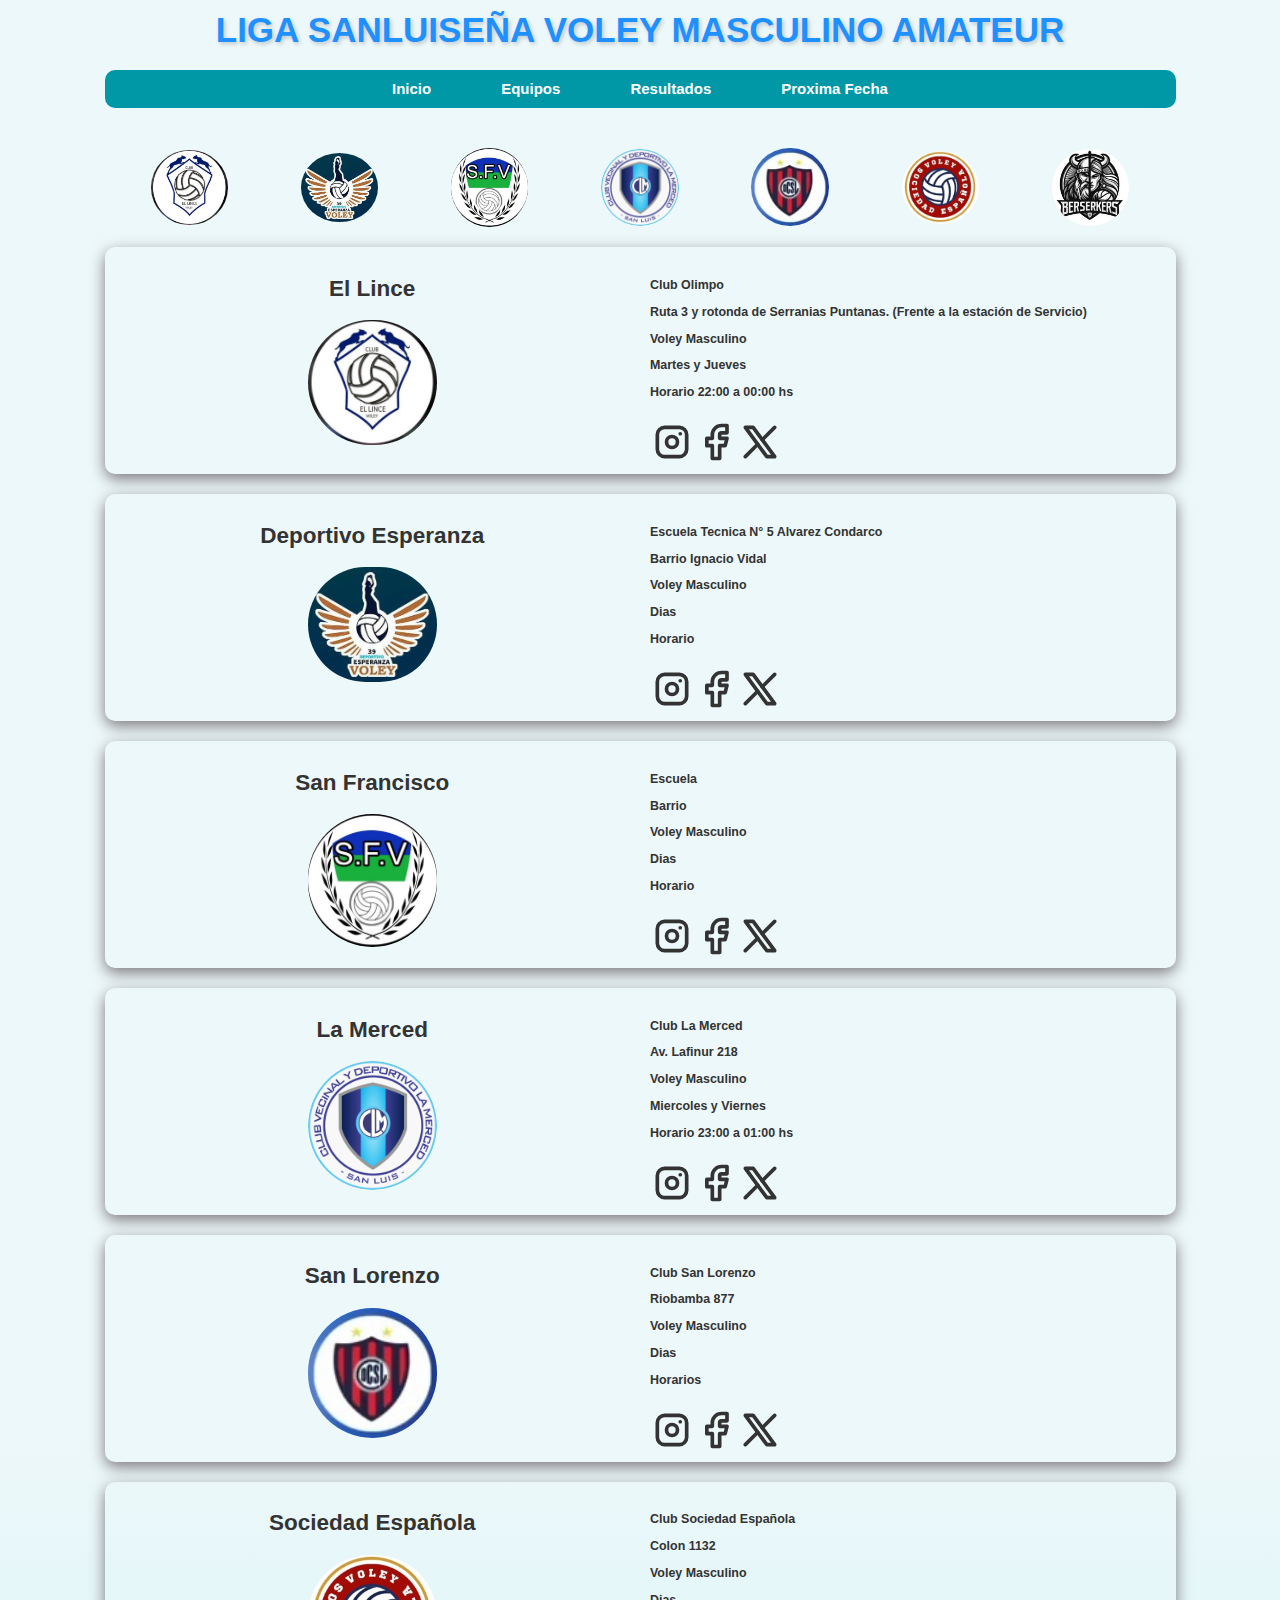
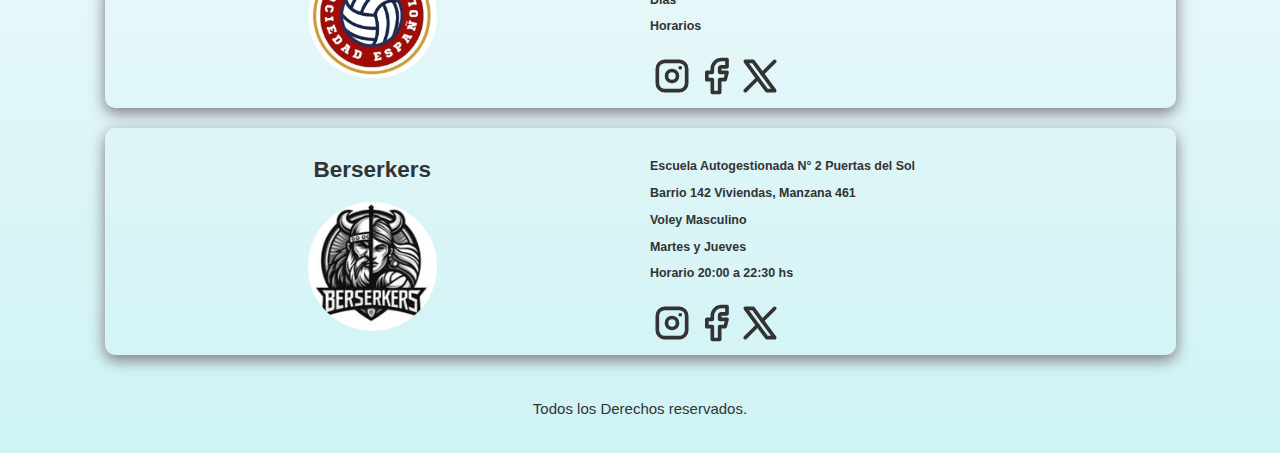
==== equipos.html @ 75c7420a "version 3" ====
<!DOCTYPE html>
<html lang="es">
<head>
    <meta charset="UTF-8">
    <meta name="viewport" content="width=device-width, initial-scale=1.0">
    <title>Campeonato de Voleibol</title>

    <link rel="icon" href="img/icono_voley.ico" type="image/x.icon">

    <link rel="stylesheet" href="css/normalize.css">
    <link href="https://fonts.googleapis.com/css2?family=Open+Sans&family=PT+Sans:wght@400;700&display=swap" rel="stylesheet">
    <link rel="stylesheet" href="css/style.css">
</head>
    <body>

        <div class="titulo">Liga Sanluiseña Voley Masculino Amateur</div>

        <div class="navbar-container">
            <div class="navbar nav-responsive  contenedor">
                <a href="index.html">Inicio</a>
                <a href="equipos.html">Equipos</a>
                <a href="resultados.html">Resultados</a>
                <a href="#proxima.html">Proxima Fecha</a>
                <!-- <a href="posiciones.html">Posiciones</a> -->

            </div>
        </div>

        <div class="escudos-contenedor contenedor">
            <div class="escudos">    
                
                <img class="logo_escudo" src="img/escudo_el_lince.jpg" alt="El Lince">
                <img class="logo_escudo" src="img/escudo_esperanza.jpg" alt="Deportivo Esperanza">
                <img class="logo_escudo" src="img/escudo_san_francisco.jpg" alt="San Francisco">
                <img class="logo_escudo" src="img/escudo_la_merced.jpg" alt="La Merced">
                <img class="logo_escudo" src="img/escudo_san_lorenzo.jpg" alt="San Lorenzo">
                <img class="logo_escudo" src="img/escudo_sociedad_esp.jpg" alt="Sociedad Española">
                <img class="logo_escudo" src="img/escudo_berserkers.jpg" alt="Berserkers">
        
            </div>
        </div>
            

                <div class="cards contenedor_club "> <!--Aca empiezan las tarjetas-->
                    <div class="card">
                        <div class="content">
                            <h2>El Lince</h2>
                            <img class="logo_club" src="img/el_lince/escudo_el_lince.jpg" alt="">
                        </div>
                        <div class="foot">    
                        </div>    
                    </div>
                    <div class="card">
                        <div class="content">
                            <h5>
                            <p>Club Olimpo</p>              
                            <p>Ruta 3 y rotonda de Serranias Puntanas. (Frente a la estación de Servicio)</p>
                            <p>Voley Masculino</p>
                            <p>Martes y Jueves</p>
                            <p>Horario 22:00 a 00:00 hs</p>
                            </h5> 
                        </div>
                        <div class="foot iconos">
                            <svg
                                xmlns="http://www.w3.org/2000/svg"
                                width="44"
                                height=44"
                                viewBox="0 0 24 24"
                                fill="none"
                                stroke="currentColor"
                                stroke-width="2"
                                stroke-linecap="round"
                                stroke-linejoin="round"
                                >
                                <path d="M4 4m0 4a4 4 0 0 1 4 -4h8a4 4 0 0 1 4 4v8a4 4 0 0 1 -4 4h-8a4 4 0 0 1 -4 -4z" />
                                <path d="M12 12m-3 0a3 3 0 1 0 6 0a3 3 0 1 0 -6 0" />
                                <path d="M16.5 7.5l0 .01" />
                            </svg>

                            <svg
                                xmlns="http://www.w3.org/2000/svg"
                                width="44"
                                height="44"
                                viewBox="0 0 24 24"
                                fill="none"
                                stroke="currentColor"
                                stroke-width="2"
                                stroke-linecap="round"
                                stroke-linejoin="round"
                            >
                                <path d="M7 10v4h3v7h4v-7h3l1 -4h-4v-2a1 1 0 0 1 1 -1h3v-4h-3a5 5 0 0 0 -5 5v2h-3" />
                          </svg>

                          <svg
                                xmlns="http://www.w3.org/2000/svg"
                                width="44"
                                height="44"
                                viewBox="0 0 24 24"
                                fill="none"
                                stroke="currentColor"
                                stroke-width="2"
                                stroke-linecap="round"
                                stroke-linejoin="round"
                                >
                                <path d="M4 4l11.733 16h4.267l-11.733 -16z" />
                                <path d="M4 20l6.768 -6.768m2.46 -2.46l6.772 -6.772" />
                            </svg>
                        </div><!--Aca termina el Foot-->
                    </div>
                </div> <!-- Aca termina una tarjeta-->

                <div class="cards contenedor_club ">
                    <div class="card">
                        <div class="content">
                            <h2>Deportivo Esperanza</h2>
                            <img class="logo_club" src="img/d_esperanza/escudo_esperanza.jpg" alt="">
                        </div>
                        <div class="foot">    
                        </div>    
                    </div>
                    <div class="card">
                        <div class="content">
                            <h5>
                                <p>Escuela Tecnica N° 5 Alvarez Condarco</p>              
                                <p>Barrio Ignacio Vidal</p>
                                <p>Voley Masculino</p>
                                <p>Dias</p>
                                <p>Horario</p>
                            </h5> 
                        </div>
                        <div class="foot iconos">
                            <svg
                                xmlns="http://www.w3.org/2000/svg"
                                width="44"
                                height=44"
                                viewBox="0 0 24 24"
                                fill="none"
                                stroke="currentColor"
                                stroke-width="2"
                                stroke-linecap="round"
                                stroke-linejoin="round"
                                >
                                <path d="M4 4m0 4a4 4 0 0 1 4 -4h8a4 4 0 0 1 4 4v8a4 4 0 0 1 -4 4h-8a4 4 0 0 1 -4 -4z" />
                                <path d="M12 12m-3 0a3 3 0 1 0 6 0a3 3 0 1 0 -6 0" />
                                <path d="M16.5 7.5l0 .01" />
                            </svg>

                            <svg
                                xmlns="http://www.w3.org/2000/svg"
                                width="44"
                                height="44"
                                viewBox="0 0 24 24"
                                fill="none"
                                stroke="currentColor"
                                stroke-width="2"
                                stroke-linecap="round"
                                stroke-linejoin="round"
                            >
                                <path d="M7 10v4h3v7h4v-7h3l1 -4h-4v-2a1 1 0 0 1 1 -1h3v-4h-3a5 5 0 0 0 -5 5v2h-3" />
                          </svg>

                          <svg
                                xmlns="http://www.w3.org/2000/svg"
                                width="44"
                                height="44"
                                viewBox="0 0 24 24"
                                fill="none"
                                stroke="currentColor"
                                stroke-width="2"
                                stroke-linecap="round"
                                stroke-linejoin="round"
                                >
                                <path d="M4 4l11.733 16h4.267l-11.733 -16z" />
                                <path d="M4 20l6.768 -6.768m2.46 -2.46l6.772 -6.772" />
                            </svg>
                        </div><!--Aca termina el Foot-->  
                    </div>
                </div> <!-- Aca termina una tarjeta-->

                <div class="cards contenedor_club ">
                    <div class="card">
                        <div class="content">
                            <h2>San Francisco</h2>
                            <img class="logo_club" src="img/s_francisco/escudo_san_francisco.jpg" alt="">
                        </div>
                        <div class="foot">    
                        </div>    
                    </div>
                    <div class="card">
                        <div class="content">
                            <h5>
                                <p>Escuela </p>              
                                <p>Barrio </p>
                                <p>Voley Masculino</p>
                                <p>Dias</p>
                                <p>Horario</p>
                            </h5> 
                        </div>
                        <div class="foot iconos">
                            <svg
                                xmlns="http://www.w3.org/2000/svg"
                                width="44"
                                height=44"
                                viewBox="0 0 24 24"
                                fill="none"
                                stroke="currentColor"
                                stroke-width="2"
                                stroke-linecap="round"
                                stroke-linejoin="round"
                                >
                                <path d="M4 4m0 4a4 4 0 0 1 4 -4h8a4 4 0 0 1 4 4v8a4 4 0 0 1 -4 4h-8a4 4 0 0 1 -4 -4z" />
                                <path d="M12 12m-3 0a3 3 0 1 0 6 0a3 3 0 1 0 -6 0" />
                                <path d="M16.5 7.5l0 .01" />
                            </svg>

                            <svg
                                xmlns="http://www.w3.org/2000/svg"
                                width="44"
                                height="44"
                                viewBox="0 0 24 24"
                                fill="none"
                                stroke="currentColor"
                                stroke-width="2"
                                stroke-linecap="round"
                                stroke-linejoin="round"
                            >
                                <path d="M7 10v4h3v7h4v-7h3l1 -4h-4v-2a1 1 0 0 1 1 -1h3v-4h-3a5 5 0 0 0 -5 5v2h-3" />
                          </svg>

                          <svg
                                xmlns="http://www.w3.org/2000/svg"
                                width="44"
                                height="44"
                                viewBox="0 0 24 24"
                                fill="none"
                                stroke="currentColor"
                                stroke-width="2"
                                stroke-linecap="round"
                                stroke-linejoin="round"
                                >
                                <path d="M4 4l11.733 16h4.267l-11.733 -16z" />
                                <path d="M4 20l6.768 -6.768m2.46 -2.46l6.772 -6.772" />
                            </svg>
                        </div><!--Aca termina el Foot-->    
                    </div>
                </div> <!-- Aca termina una tarjeta-->

                <div class="cards contenedor_club ">
                    <div class="card">
                        <div class="content">
                            <h2> La Merced</h2>
                            <img class="logo_club" src="img/la_merced/escudo_la_merced.jpg" alt="">
                        </div>
                        <div class="foot">    
                        </div>    
                    </div>
                    <div class="card">
                        <div class="content">
                            <h5>
                            <p>Club La Merced</p>              
                            <p>Av. Lafinur 218</p>
                            <p>Voley Masculino</p>
                            <p>Miercoles y Viernes</p>
                            <p>Horario 23:00 a 01:00 hs</p>
                            </h5> 
                        </div>
                        <div class="foot iconos">
                            <svg
                                xmlns="http://www.w3.org/2000/svg"
                                width="44"
                                height=44"
                                viewBox="0 0 24 24"
                                fill="none"
                                stroke="currentColor"
                                stroke-width="2"
                                stroke-linecap="round"
                                stroke-linejoin="round"
                                >
                                <path d="M4 4m0 4a4 4 0 0 1 4 -4h8a4 4 0 0 1 4 4v8a4 4 0 0 1 -4 4h-8a4 4 0 0 1 -4 -4z" />
                                <path d="M12 12m-3 0a3 3 0 1 0 6 0a3 3 0 1 0 -6 0" />
                                <path d="M16.5 7.5l0 .01" />
                            </svg>

                            <svg
                                xmlns="http://www.w3.org/2000/svg"
                                width="44"
                                height="44"
                                viewBox="0 0 24 24"
                                fill="none"
                                stroke="currentColor"
                                stroke-width="2"
                                stroke-linecap="round"
                                stroke-linejoin="round"
                            >
                                <path d="M7 10v4h3v7h4v-7h3l1 -4h-4v-2a1 1 0 0 1 1 -1h3v-4h-3a5 5 0 0 0 -5 5v2h-3" />
                          </svg>

                          <svg
                                xmlns="http://www.w3.org/2000/svg"
                                width="44"
                                height="44"
                                viewBox="0 0 24 24"
                                fill="none"
                                stroke="currentColor"
                                stroke-width="2"
                                stroke-linecap="round"
                                stroke-linejoin="round"
                                >
                                <path d="M4 4l11.733 16h4.267l-11.733 -16z" />
                                <path d="M4 20l6.768 -6.768m2.46 -2.46l6.772 -6.772" />
                            </svg>
                        </div><!--Aca termina el Foot-->    
                    </div>
                </div> <!-- Aca termina una tarjeta-->

                <div class="cards contenedor_club ">
                    <div class="card">
                        <div class="content">
                            <h2> San Lorenzo</h2>
                            <img class="logo_club" src="img/san_lorenzo/escudo_san_lorenzo.jpg" alt="">
                        </div>
                        <div class="foot">    
                        </div>    
                    </div>
                    <div class="card">
                        <div class="content">
                            <h5>
                            <p>Club San Lorenzo</p>              
                            <p>Riobamba 877</p>
                            <p>Voley Masculino</p>
                            <p>Dias</p>
                            <p>Horarios</p>
                            </h5> 
                        </div>
                        <div class="foot iconos">
                            <svg
                                xmlns="http://www.w3.org/2000/svg"
                                width="44"
                                height=44"
                                viewBox="0 0 24 24"
                                fill="none"
                                stroke="currentColor"
                                stroke-width="2"
                                stroke-linecap="round"
                                stroke-linejoin="round"
                                >
                                <path d="M4 4m0 4a4 4 0 0 1 4 -4h8a4 4 0 0 1 4 4v8a4 4 0 0 1 -4 4h-8a4 4 0 0 1 -4 -4z" />
                                <path d="M12 12m-3 0a3 3 0 1 0 6 0a3 3 0 1 0 -6 0" />
                                <path d="M16.5 7.5l0 .01" />
                            </svg>

                            <svg
                                xmlns="http://www.w3.org/2000/svg"
                                width="44"
                                height="44"
                                viewBox="0 0 24 24"
                                fill="none"
                                stroke="currentColor"
                                stroke-width="2"
                                stroke-linecap="round"
                                stroke-linejoin="round"
                            >
                                <path d="M7 10v4h3v7h4v-7h3l1 -4h-4v-2a1 1 0 0 1 1 -1h3v-4h-3a5 5 0 0 0 -5 5v2h-3" />
                          </svg>

                          <svg
                                xmlns="http://www.w3.org/2000/svg"
                                width="44"
                                height="44"
                                viewBox="0 0 24 24"
                                fill="none"
                                stroke="currentColor"
                                stroke-width="2"
                                stroke-linecap="round"
                                stroke-linejoin="round"
                                >
                                <path d="M4 4l11.733 16h4.267l-11.733 -16z" />
                                <path d="M4 20l6.768 -6.768m2.46 -2.46l6.772 -6.772" />
                            </svg>
                        </div><!--Aca termina el Foot--> 
                    </div>
                </div> <!-- Aca termina una tarjeta-->

                <div class="cards contenedor_club ">
                    <div class="card">
                        <div class="content">
                            <h2>Sociedad Española</h2>
                            <img class="logo_club" src="img/sociedad_e/escudo_sociedad_esp.jpg" alt="">
                        </div>
                        <div class="foot">    
                        </div>    
                    </div>
                    <div class="card">
                        <div class="content">
                            <h5>
                            <p>Club Sociedad Española</p>              
                            <p>Colon 1132</p>
                            <p>Voley Masculino</p>
                            <p>Dias</p>
                            <p>Horarios</p>
                            </h5> 
                        </div>
                        <div class="foot iconos">
                            <svg
                                xmlns="http://www.w3.org/2000/svg"
                                width="44"
                                height=44"
                                viewBox="0 0 24 24"
                                fill="none"
                                stroke="currentColor"
                                stroke-width="2"
                                stroke-linecap="round"
                                stroke-linejoin="round"
                                >
                                <path d="M4 4m0 4a4 4 0 0 1 4 -4h8a4 4 0 0 1 4 4v8a4 4 0 0 1 -4 4h-8a4 4 0 0 1 -4 -4z" />
                                <path d="M12 12m-3 0a3 3 0 1 0 6 0a3 3 0 1 0 -6 0" />
                                <path d="M16.5 7.5l0 .01" />
                            </svg>

                            <svg
                                xmlns="http://www.w3.org/2000/svg"
                                width="44"
                                height="44"
                                viewBox="0 0 24 24"
                                fill="none"
                                stroke="currentColor"
                                stroke-width="2"
                                stroke-linecap="round"
                                stroke-linejoin="round"
                            >
                                <path d="M7 10v4h3v7h4v-7h3l1 -4h-4v-2a1 1 0 0 1 1 -1h3v-4h-3a5 5 0 0 0 -5 5v2h-3" />
                          </svg>

                          <svg
                                xmlns="http://www.w3.org/2000/svg"
                                width="44"
                                height="44"
                                viewBox="0 0 24 24"
                                fill="none"
                                stroke="currentColor"
                                stroke-width="2"
                                stroke-linecap="round"
                                stroke-linejoin="round"
                                >
                                <path d="M4 4l11.733 16h4.267l-11.733 -16z" />
                                <path d="M4 20l6.768 -6.768m2.46 -2.46l6.772 -6.772" />
                            </svg>
                        </div><!--Aca termina el Foot-->
                    </div>
                </div> <!-- Aca termina una tarjeta-->

                <div class="cards contenedor_club ">
                    <div class="card">
                        <div class="content">
                            <h2>Berserkers</h2>
                            <img class="logo_club" src="img/berserkers/escudo_berserkers.jpg" alt="">
                        </div>
                        <div class="foot">    
                        </div>    
                    </div>
                    <div class="card">
                        <div class="content">
                            <h5>
                            <p>Escuela Autogestionada N° 2 Puertas del Sol</p>              
                            <p>Barrio 142 Viviendas, Manzana 461</p>
                            <p>Voley Masculino</p>
                            <p>Martes y Jueves</p>
                            <p>Horario 20:00 a 22:30 hs</p>
                            </h5> 
                        </div>
                        <div class="foot iconos">
                            <svg
                                xmlns="http://www.w3.org/2000/svg"
                                width="44"
                                height=44"
                                viewBox="0 0 24 24"
                                fill="none"
                                stroke="currentColor"
                                stroke-width="2"
                                stroke-linecap="round"
                                stroke-linejoin="round"
                                >
                                <path d="M4 4m0 4a4 4 0 0 1 4 -4h8a4 4 0 0 1 4 4v8a4 4 0 0 1 -4 4h-8a4 4 0 0 1 -4 -4z" />
                                <path d="M12 12m-3 0a3 3 0 1 0 6 0a3 3 0 1 0 -6 0" />
                                <path d="M16.5 7.5l0 .01" />
                            </svg>

                            <svg
                                xmlns="http://www.w3.org/2000/svg"
                                width="44"
                                height="44"
                                viewBox="0 0 24 24"
                                fill="none"
                                stroke="currentColor"
                                stroke-width="2"
                                stroke-linecap="round"
                                stroke-linejoin="round"
                            >
                                <path d="M7 10v4h3v7h4v-7h3l1 -4h-4v-2a1 1 0 0 1 1 -1h3v-4h-3a5 5 0 0 0 -5 5v2h-3" />
                          </svg>

                          <svg
                                xmlns="http://www.w3.org/2000/svg"
                                width="44"
                                height="44"
                                viewBox="0 0 24 24"
                                fill="none"
                                stroke="currentColor"
                                stroke-width="2"
                                stroke-linecap="round"
                                stroke-linejoin="round"
                                >
                                <path d="M4 4l11.733 16h4.267l-11.733 -16z" />
                                <path d="M4 20l6.768 -6.768m2.46 -2.46l6.772 -6.772" />
                            </svg>
                        </div><!--Aca termina el Foot-->   
                    </div>
                </div> <!-- Aca termina una tarjeta-->

        <main>

        </main>
            <!-- <div class="contenedor_club">
                <img class="logo_escudo" src="img/el_lince/escudo_el_lince.jpg" alt="">
                    <h2>El Lince</h2>   

                    <div class="descripcion">
                        <h4>
                        <p>Club Olimpo</p>                    
                        <p>Ruta 3 y rotonda de Serranias Puntanas. (Frente a la estación de Servicio)</p>
                        <p>Voley Masculino</p>
                        <p>Martes y Jueves</p>
                        <p>Horario 22:00 a 00:00 hs</p>
                        </h4>                               
                    </div>   -->

                    <!-- <div class="card">
                        <div class="img_club">
                            <img src="/img/el_lince/lince_01.jpg" alt="">
                            <img src="/img/el_lince/lince_02.jpg" alt="">
                        </div>
                    </div> -->
                    
            </div>


        
        </main>

    

        <footer class="footer">
            <p>Todos los Derechos reservados.</p>
        </footer>

    </body>
</html>
---- css/style.css ----
html {
    box-sizing: border-box;
    font-size: 62.5%;
}
  *, *:before, *:after {
    box-sizing: inherit;
}

body {
    font-family: 'Arial', sans-serif;
    font-size: 1.5rem;
    background-color: #f0f8ff;
    color: #333;
    margin: 0 auto;
    padding: 10px;
    /* background-image: linear-gradient(to top, #9df9bd 0% , #9df9f0 100%); */
    background-image: linear-gradient(to top, #cff3f5 0% , #edf8fa 30%);
}

.intruduccion {
    font-family: Arial, Helvetica, sans-serif;
    margin: 0 auto;
    padding: 15px;
}

.footer {
    text-align: center;
    padding: 1rem;
}

/* img {
    width: 8%;    
    border-radius: 50%;
    align-items: center;
    margin: auto;
} */

.logo_escudo {
    width: 7.5%;    
    border-radius: 50%;
    align-items: center;
    margin: auto;
} 

hr {
    margin: 3rem;
}

.titulo {
    font-size: 3.5rem;
    color: #1e90ff;
    text-align: center;
    margin-bottom: 2rem;
    text-transform: uppercase;
    font-weight: bold;
    text-shadow: 2px 2px 4px rgba(0, 0, 0, 0.2);
}



/** Navegacion **/

.navbar-container {
    justify-content: center;
    margin-bottom: 2rem;
}

.navbar {
    background-color: #0097a7;
    /* overflow: hidden; */
    justify-content: center;
    align-items: center;
    border-radius: 10px;
    gap: 5rem;
}

.navbar a {
    display: block;
    color: white;
    text-align: center;
    padding: 1rem;
    text-decoration: none;
    font-weight: bold;
}

.navbar a:hover {
    background-color: #1e90ff
}

@media (max-width: 768px) {
    .nav-responsive {
        margin-left: auto;
        margin-right: auto;
        width: 85%;
    }
}

@media (min-width: 768px) {
    .nav-responsive {
        margin-left: auto;
        margin-right: auto;
        display: flex;
        width: 85%;
    }    
}



/** Escudos **/

.escudos {
    display: flex;
    gap: 2rem;
}

.escudos-contenedor {
    width: 100%;
    margin: auto;
    padding: 2rem;

}

@media (min-width: 768px) {
    .escudos-contenedor {
        width: auto;
        width: 90%;
    }
}

.escudos-contenedor::-webkit-scrollbar {
    display: none;  /* Para Chrome, Safari y Opera */
}

@media (min-width: 480px) {
    .escudos-contenedor{
        width: auto;
    }
}


/** Tabla de Posiciones **/

.contenedor {
    width: 85%;
    text-align: center;
    margin: auto;
    margin-top: 1.5%;
}

table {
    width: 100%;
    border-collapse: collapse;
    border-radius: 1rem;
    box-shadow: 0 0 10px rgba(0, 0, 0, 0.1);
}
th, td {
    border: 1px solid #0097a7;
    padding: 12px;
    text-align: center;
}
th {
    background-color: #0097a7;
    color: white;
}
tbody tr:nth-child(even) {
    background-color: #0097a7;
}
tbody tr:nth-child(odd) {
    background-color: #ffffff;
}
tbody tr:hover {
    background-color: #d1e7ff;
}
.sombra {
    -webkit-box-shadow: 0px 5px 15px 0px rgba(125,121,125,1);
    -moz-box-shadow: 0px 5px 15px 0px rgba(125,121,125,1);
    box-shadow: 0px 5px 15px 0px rgba(125,121,125,1);
    background-color: var(--fuente-principal);
    padding: 2rem;
    border-radius: 1rem;
}
.equipo {
    font-weight: bold;
}

.contenido-tabla {
    border-radius: 2.5rem;
    overflow-x: auto;   
}

/** Resultados Fechas Jugadas **/

.fechas {
    background-color: #0097a7;
    border-radius: 10px;
    color: white;
    text-align: center;
    padding: 1rem;
    text-decoration: none;
    font-weight: bold;
    margin-top: 2rem;
    margin-bottom: 3rem;
}

.margenes {
    margin-bottom: 3rem;
    width: 100rem;
    margin: auto;
    margin-top: 1.5rem;
}

@media (max-width: 768px) {
    .margenes, .contenedor, .sombra {
        margin-left: auto;
        margin-right: auto;
        width: 100%;
    }
}

@media (min-width: 768px) {
    .margenes {
        margin-left: auto;
        margin-right: auto;
        width: 85%;
    }    
}

span {
    font-weight: bold;
}

/** Imagenes **/

.img_fechas {
    width: 20%;    
    border-radius: 5%;
}

.contenedor_fechas {
    display: flex;
    justify-content: center;
    gap: 3rem;
}

/** Tarjetas - Clubes - Imagenes e Informacion**/

.contenedor_club {
    -webkit-box-shadow: 0px 5px 15px 0px rgba(125,121,125,1);
    -moz-box-shadow: 0px 5px 15px 0px rgba(125,121,125,1);
    box-shadow: 0px 5px 15px 0px rgba(125,121,125,1);
    /* padding: 2rem; */
    border-radius: 1rem;    
    width: 85%;
    text-align: center;
    margin: auto;
    border-radius: 1rem;
    margin-bottom: 2rem;
}
 .cards {
    display: flex;
    text-align: center;
 }
.card {
    flex: 50%;
    margin: 10px;
    /* border: 5px solid black; */
    display: flex;
    flex-direction: column;
}
.card, .logo_club {
    width: 25%;
    border-radius: 10rem;
}
.card, .content {
    flex-grow: 1;
    flex-shrink: 1;
}
.card .footer {
    padding: 10px;
}
.content p {
    text-align: left;
}
@media (max-width: 768px) {
    .cards .logo_club {
        /* margin-left: auto;
        margin-right: auto; */
        width: 65%;
    }
}
@media (min-width: 768px) {
    .cards {
        /* margin-left: auto;
        margin-right: auto; */
        width: 85%;
    }    
}

.iconos {
    display: flex;
    justify-content: start
}
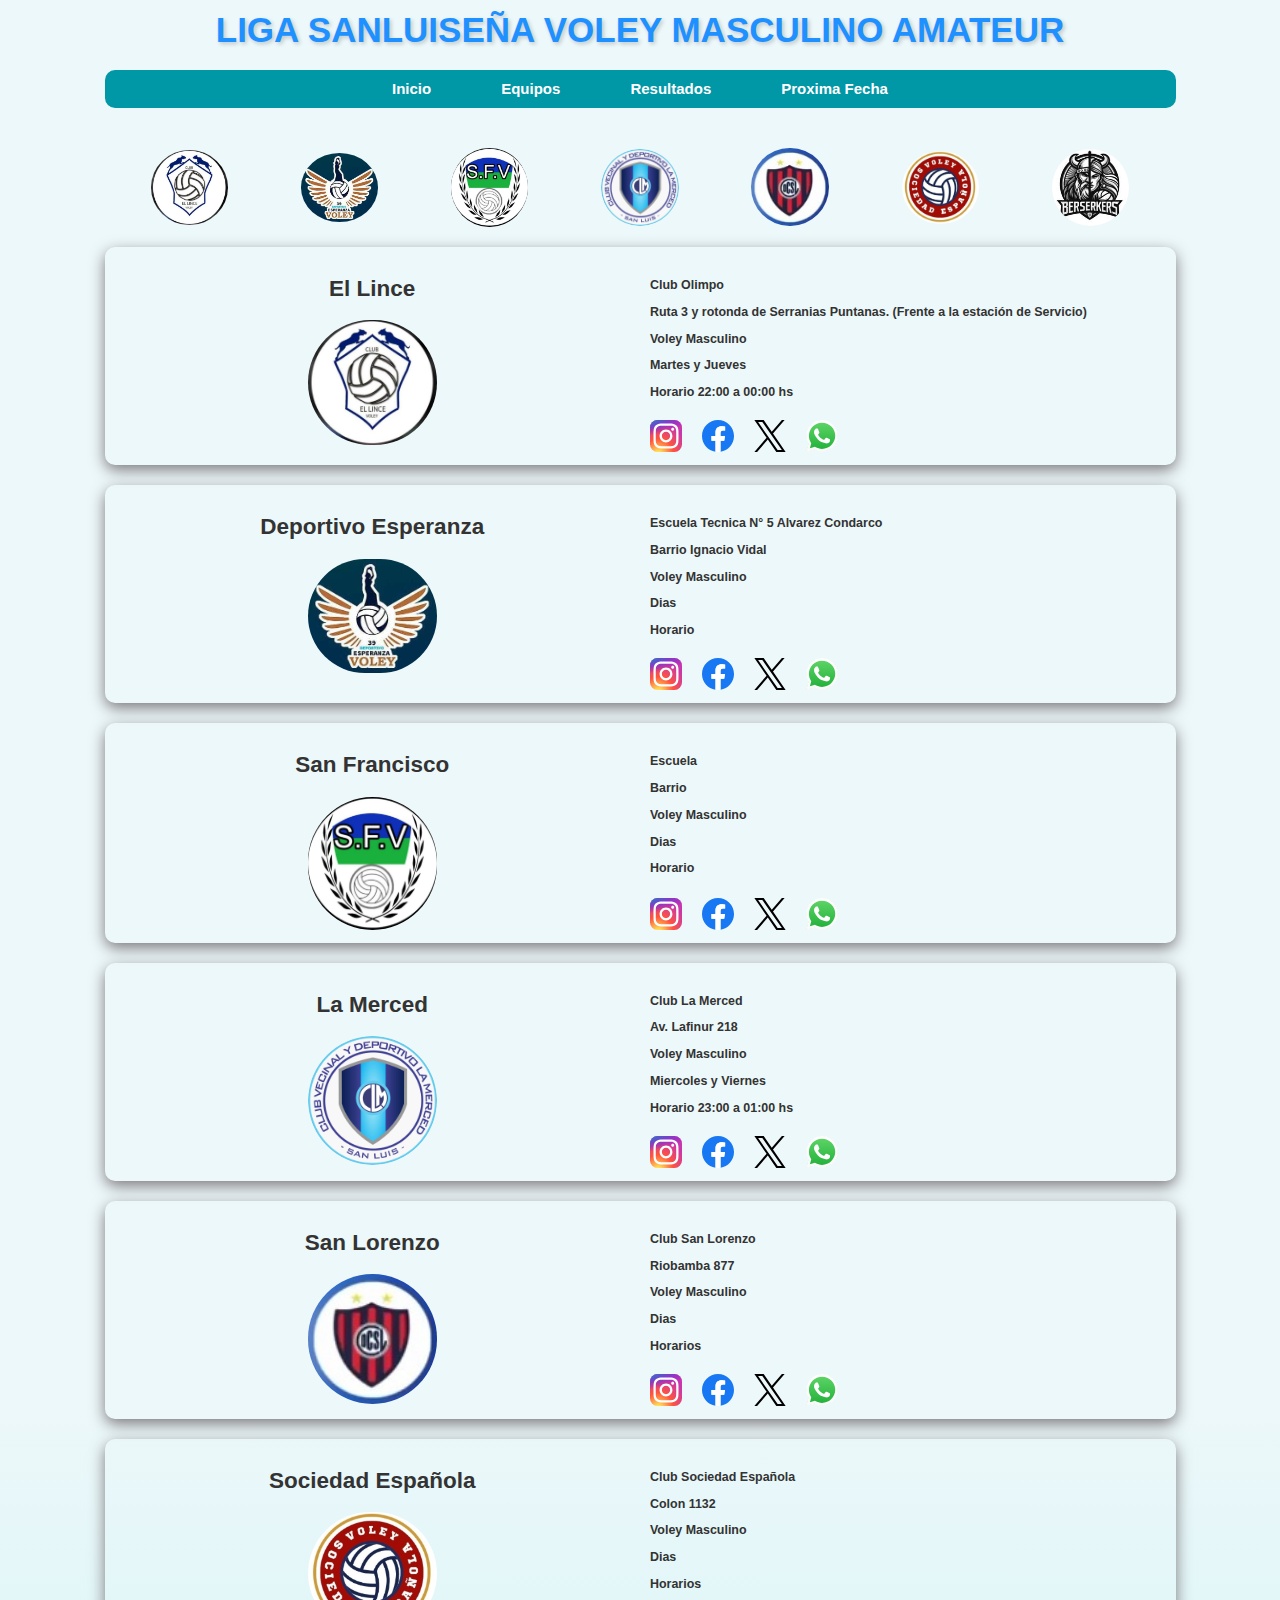
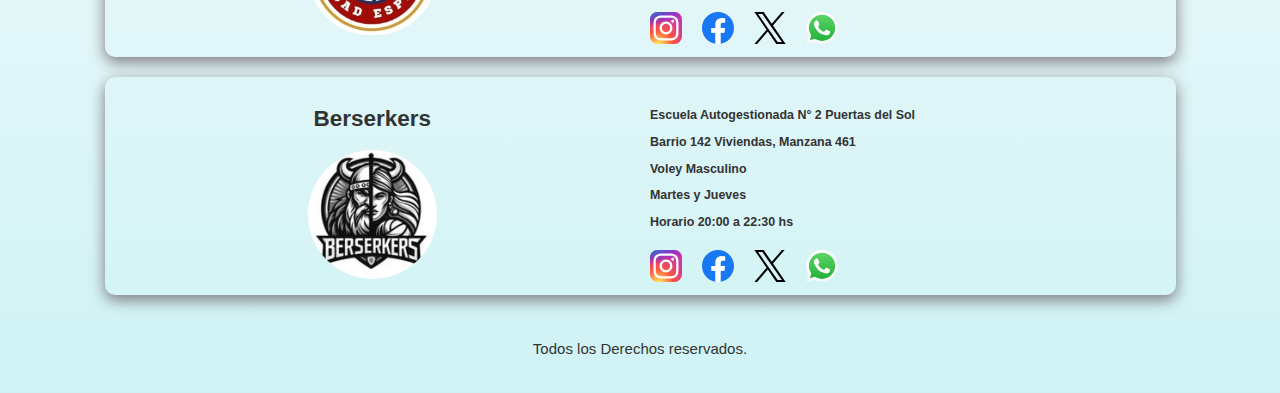
==== commit 33e56ca5: "version 3" ====
--- a/equipos.html
+++ b/equipos.html
@@ -1,5 +1,6 @@
 <!DOCTYPE html>
 <html lang="es">
+
 <head>
     <meta charset="UTF-8">
     <meta name="viewport" content="width=device-width, initial-scale=1.0">
@@ -8,519 +9,318 @@
     <link rel="icon" href="img/icono_voley.ico" type="image/x.icon">
 
     <link rel="stylesheet" href="css/normalize.css">
-    <link href="https://fonts.googleapis.com/css2?family=Open+Sans&family=PT+Sans:wght@400;700&display=swap" rel="stylesheet">
+    <link href="https://fonts.googleapis.com/css2?family=Open+Sans&family=PT+Sans:wght@400;700&display=swap"
+        rel="stylesheet">
     <link rel="stylesheet" href="css/style.css">
 </head>
-    <body>
-
-        <div class="titulo">Liga Sanluiseña Voley Masculino Amateur</div>
-
-        <div class="navbar-container">
-            <div class="navbar nav-responsive  contenedor">
-                <a href="index.html">Inicio</a>
-                <a href="equipos.html">Equipos</a>
-                <a href="resultados.html">Resultados</a>
-                <a href="#proxima.html">Proxima Fecha</a>
-                <!-- <a href="posiciones.html">Posiciones</a> -->
-
-            </div>
-        </div>
-
-        <div class="escudos-contenedor contenedor">
-            <div class="escudos">    
-                
-                <img class="logo_escudo" src="img/escudo_el_lince.jpg" alt="El Lince">
-                <img class="logo_escudo" src="img/escudo_esperanza.jpg" alt="Deportivo Esperanza">
-                <img class="logo_escudo" src="img/escudo_san_francisco.jpg" alt="San Francisco">
-                <img class="logo_escudo" src="img/escudo_la_merced.jpg" alt="La Merced">
-                <img class="logo_escudo" src="img/escudo_san_lorenzo.jpg" alt="San Lorenzo">
-                <img class="logo_escudo" src="img/escudo_sociedad_esp.jpg" alt="Sociedad Española">
-                <img class="logo_escudo" src="img/escudo_berserkers.jpg" alt="Berserkers">
-        
-            </div>
-        </div>
-            
-
-                <div class="cards contenedor_club "> <!--Aca empiezan las tarjetas-->
-                    <div class="card">
-                        <div class="content">
-                            <h2>El Lince</h2>
-                            <img class="logo_club" src="img/el_lince/escudo_el_lince.jpg" alt="">
-                        </div>
-                        <div class="foot">    
-                        </div>    
-                    </div>
-                    <div class="card">
-                        <div class="content">
-                            <h5>
-                            <p>Club Olimpo</p>              
-                            <p>Ruta 3 y rotonda de Serranias Puntanas. (Frente a la estación de Servicio)</p>
-                            <p>Voley Masculino</p>
-                            <p>Martes y Jueves</p>
-                            <p>Horario 22:00 a 00:00 hs</p>
-                            </h5> 
-                        </div>
-                        <div class="foot iconos">
-                            <svg
-                                xmlns="http://www.w3.org/2000/svg"
-                                width="44"
-                                height=44"
-                                viewBox="0 0 24 24"
-                                fill="none"
-                                stroke="currentColor"
-                                stroke-width="2"
-                                stroke-linecap="round"
-                                stroke-linejoin="round"
-                                >
-                                <path d="M4 4m0 4a4 4 0 0 1 4 -4h8a4 4 0 0 1 4 4v8a4 4 0 0 1 -4 4h-8a4 4 0 0 1 -4 -4z" />
-                                <path d="M12 12m-3 0a3 3 0 1 0 6 0a3 3 0 1 0 -6 0" />
-                                <path d="M16.5 7.5l0 .01" />
-                            </svg>
-
-                            <svg
-                                xmlns="http://www.w3.org/2000/svg"
-                                width="44"
-                                height="44"
-                                viewBox="0 0 24 24"
-                                fill="none"
-                                stroke="currentColor"
-                                stroke-width="2"
-                                stroke-linecap="round"
-                                stroke-linejoin="round"
-                            >
-                                <path d="M7 10v4h3v7h4v-7h3l1 -4h-4v-2a1 1 0 0 1 1 -1h3v-4h-3a5 5 0 0 0 -5 5v2h-3" />
-                          </svg>
-
-                          <svg
-                                xmlns="http://www.w3.org/2000/svg"
-                                width="44"
-                                height="44"
-                                viewBox="0 0 24 24"
-                                fill="none"
-                                stroke="currentColor"
-                                stroke-width="2"
-                                stroke-linecap="round"
-                                stroke-linejoin="round"
-                                >
-                                <path d="M4 4l11.733 16h4.267l-11.733 -16z" />
-                                <path d="M4 20l6.768 -6.768m2.46 -2.46l6.772 -6.772" />
-                            </svg>
-                        </div><!--Aca termina el Foot-->
-                    </div>
-                </div> <!-- Aca termina una tarjeta-->
-
-                <div class="cards contenedor_club ">
-                    <div class="card">
-                        <div class="content">
-                            <h2>Deportivo Esperanza</h2>
-                            <img class="logo_club" src="img/d_esperanza/escudo_esperanza.jpg" alt="">
-                        </div>
-                        <div class="foot">    
-                        </div>    
-                    </div>
-                    <div class="card">
-                        <div class="content">
-                            <h5>
-                                <p>Escuela Tecnica N° 5 Alvarez Condarco</p>              
-                                <p>Barrio Ignacio Vidal</p>
-                                <p>Voley Masculino</p>
-                                <p>Dias</p>
-                                <p>Horario</p>
-                            </h5> 
-                        </div>
-                        <div class="foot iconos">
-                            <svg
-                                xmlns="http://www.w3.org/2000/svg"
-                                width="44"
-                                height=44"
-                                viewBox="0 0 24 24"
-                                fill="none"
-                                stroke="currentColor"
-                                stroke-width="2"
-                                stroke-linecap="round"
-                                stroke-linejoin="round"
-                                >
-                                <path d="M4 4m0 4a4 4 0 0 1 4 -4h8a4 4 0 0 1 4 4v8a4 4 0 0 1 -4 4h-8a4 4 0 0 1 -4 -4z" />
-                                <path d="M12 12m-3 0a3 3 0 1 0 6 0a3 3 0 1 0 -6 0" />
-                                <path d="M16.5 7.5l0 .01" />
-                            </svg>
-
-                            <svg
-                                xmlns="http://www.w3.org/2000/svg"
-                                width="44"
-                                height="44"
-                                viewBox="0 0 24 24"
-                                fill="none"
-                                stroke="currentColor"
-                                stroke-width="2"
-                                stroke-linecap="round"
-                                stroke-linejoin="round"
-                            >
-                                <path d="M7 10v4h3v7h4v-7h3l1 -4h-4v-2a1 1 0 0 1 1 -1h3v-4h-3a5 5 0 0 0 -5 5v2h-3" />
-                          </svg>
-
-                          <svg
-                                xmlns="http://www.w3.org/2000/svg"
-                                width="44"
-                                height="44"
-                                viewBox="0 0 24 24"
-                                fill="none"
-                                stroke="currentColor"
-                                stroke-width="2"
-                                stroke-linecap="round"
-                                stroke-linejoin="round"
-                                >
-                                <path d="M4 4l11.733 16h4.267l-11.733 -16z" />
-                                <path d="M4 20l6.768 -6.768m2.46 -2.46l6.772 -6.772" />
-                            </svg>
-                        </div><!--Aca termina el Foot-->  
-                    </div>
-                </div> <!-- Aca termina una tarjeta-->
-
-                <div class="cards contenedor_club ">
-                    <div class="card">
-                        <div class="content">
-                            <h2>San Francisco</h2>
-                            <img class="logo_club" src="img/s_francisco/escudo_san_francisco.jpg" alt="">
-                        </div>
-                        <div class="foot">    
-                        </div>    
-                    </div>
-                    <div class="card">
-                        <div class="content">
-                            <h5>
-                                <p>Escuela </p>              
-                                <p>Barrio </p>
-                                <p>Voley Masculino</p>
-                                <p>Dias</p>
-                                <p>Horario</p>
-                            </h5> 
-                        </div>
-                        <div class="foot iconos">
-                            <svg
-                                xmlns="http://www.w3.org/2000/svg"
-                                width="44"
-                                height=44"
-                                viewBox="0 0 24 24"
-                                fill="none"
-                                stroke="currentColor"
-                                stroke-width="2"
-                                stroke-linecap="round"
-                                stroke-linejoin="round"
-                                >
-                                <path d="M4 4m0 4a4 4 0 0 1 4 -4h8a4 4 0 0 1 4 4v8a4 4 0 0 1 -4 4h-8a4 4 0 0 1 -4 -4z" />
-                                <path d="M12 12m-3 0a3 3 0 1 0 6 0a3 3 0 1 0 -6 0" />
-                                <path d="M16.5 7.5l0 .01" />
-                            </svg>
-
-                            <svg
-                                xmlns="http://www.w3.org/2000/svg"
-                                width="44"
-                                height="44"
-                                viewBox="0 0 24 24"
-                                fill="none"
-                                stroke="currentColor"
-                                stroke-width="2"
-                                stroke-linecap="round"
-                                stroke-linejoin="round"
-                            >
-                                <path d="M7 10v4h3v7h4v-7h3l1 -4h-4v-2a1 1 0 0 1 1 -1h3v-4h-3a5 5 0 0 0 -5 5v2h-3" />
-                          </svg>
-
-                          <svg
-                                xmlns="http://www.w3.org/2000/svg"
-                                width="44"
-                                height="44"
-                                viewBox="0 0 24 24"
-                                fill="none"
-                                stroke="currentColor"
-                                stroke-width="2"
-                                stroke-linecap="round"
-                                stroke-linejoin="round"
-                                >
-                                <path d="M4 4l11.733 16h4.267l-11.733 -16z" />
-                                <path d="M4 20l6.768 -6.768m2.46 -2.46l6.772 -6.772" />
-                            </svg>
-                        </div><!--Aca termina el Foot-->    
-                    </div>
-                </div> <!-- Aca termina una tarjeta-->
-
-                <div class="cards contenedor_club ">
-                    <div class="card">
-                        <div class="content">
-                            <h2> La Merced</h2>
-                            <img class="logo_club" src="img/la_merced/escudo_la_merced.jpg" alt="">
-                        </div>
-                        <div class="foot">    
-                        </div>    
-                    </div>
-                    <div class="card">
-                        <div class="content">
-                            <h5>
-                            <p>Club La Merced</p>              
-                            <p>Av. Lafinur 218</p>
-                            <p>Voley Masculino</p>
-                            <p>Miercoles y Viernes</p>
-                            <p>Horario 23:00 a 01:00 hs</p>
-                            </h5> 
-                        </div>
-                        <div class="foot iconos">
-                            <svg
-                                xmlns="http://www.w3.org/2000/svg"
-                                width="44"
-                                height=44"
-                                viewBox="0 0 24 24"
-                                fill="none"
-                                stroke="currentColor"
-                                stroke-width="2"
-                                stroke-linecap="round"
-                                stroke-linejoin="round"
-                                >
-                                <path d="M4 4m0 4a4 4 0 0 1 4 -4h8a4 4 0 0 1 4 4v8a4 4 0 0 1 -4 4h-8a4 4 0 0 1 -4 -4z" />
-                                <path d="M12 12m-3 0a3 3 0 1 0 6 0a3 3 0 1 0 -6 0" />
-                                <path d="M16.5 7.5l0 .01" />
-                            </svg>
-
-                            <svg
-                                xmlns="http://www.w3.org/2000/svg"
-                                width="44"
-                                height="44"
-                                viewBox="0 0 24 24"
-                                fill="none"
-                                stroke="currentColor"
-                                stroke-width="2"
-                                stroke-linecap="round"
-                                stroke-linejoin="round"
-                            >
-                                <path d="M7 10v4h3v7h4v-7h3l1 -4h-4v-2a1 1 0 0 1 1 -1h3v-4h-3a5 5 0 0 0 -5 5v2h-3" />
-                          </svg>
-
-                          <svg
-                                xmlns="http://www.w3.org/2000/svg"
-                                width="44"
-                                height="44"
-                                viewBox="0 0 24 24"
-                                fill="none"
-                                stroke="currentColor"
-                                stroke-width="2"
-                                stroke-linecap="round"
-                                stroke-linejoin="round"
-                                >
-                                <path d="M4 4l11.733 16h4.267l-11.733 -16z" />
-                                <path d="M4 20l6.768 -6.768m2.46 -2.46l6.772 -6.772" />
-                            </svg>
-                        </div><!--Aca termina el Foot-->    
-                    </div>
-                </div> <!-- Aca termina una tarjeta-->
-
-                <div class="cards contenedor_club ">
-                    <div class="card">
-                        <div class="content">
-                            <h2> San Lorenzo</h2>
-                            <img class="logo_club" src="img/san_lorenzo/escudo_san_lorenzo.jpg" alt="">
-                        </div>
-                        <div class="foot">    
-                        </div>    
-                    </div>
-                    <div class="card">
-                        <div class="content">
-                            <h5>
-                            <p>Club San Lorenzo</p>              
-                            <p>Riobamba 877</p>
-                            <p>Voley Masculino</p>
-                            <p>Dias</p>
-                            <p>Horarios</p>
-                            </h5> 
-                        </div>
-                        <div class="foot iconos">
-                            <svg
-                                xmlns="http://www.w3.org/2000/svg"
-                                width="44"
-                                height=44"
-                                viewBox="0 0 24 24"
-                                fill="none"
-                                stroke="currentColor"
-                                stroke-width="2"
-                                stroke-linecap="round"
-                                stroke-linejoin="round"
-                                >
-                                <path d="M4 4m0 4a4 4 0 0 1 4 -4h8a4 4 0 0 1 4 4v8a4 4 0 0 1 -4 4h-8a4 4 0 0 1 -4 -4z" />
-                                <path d="M12 12m-3 0a3 3 0 1 0 6 0a3 3 0 1 0 -6 0" />
-                                <path d="M16.5 7.5l0 .01" />
-                            </svg>
-
-                            <svg
-                                xmlns="http://www.w3.org/2000/svg"
-                                width="44"
-                                height="44"
-                                viewBox="0 0 24 24"
-                                fill="none"
-                                stroke="currentColor"
-                                stroke-width="2"
-                                stroke-linecap="round"
-                                stroke-linejoin="round"
-                            >
-                                <path d="M7 10v4h3v7h4v-7h3l1 -4h-4v-2a1 1 0 0 1 1 -1h3v-4h-3a5 5 0 0 0 -5 5v2h-3" />
-                          </svg>
-
-                          <svg
-                                xmlns="http://www.w3.org/2000/svg"
-                                width="44"
-                                height="44"
-                                viewBox="0 0 24 24"
-                                fill="none"
-                                stroke="currentColor"
-                                stroke-width="2"
-                                stroke-linecap="round"
-                                stroke-linejoin="round"
-                                >
-                                <path d="M4 4l11.733 16h4.267l-11.733 -16z" />
-                                <path d="M4 20l6.768 -6.768m2.46 -2.46l6.772 -6.772" />
-                            </svg>
-                        </div><!--Aca termina el Foot--> 
-                    </div>
-                </div> <!-- Aca termina una tarjeta-->
-
-                <div class="cards contenedor_club ">
-                    <div class="card">
-                        <div class="content">
-                            <h2>Sociedad Española</h2>
-                            <img class="logo_club" src="img/sociedad_e/escudo_sociedad_esp.jpg" alt="">
-                        </div>
-                        <div class="foot">    
-                        </div>    
-                    </div>
-                    <div class="card">
-                        <div class="content">
-                            <h5>
-                            <p>Club Sociedad Española</p>              
-                            <p>Colon 1132</p>
-                            <p>Voley Masculino</p>
-                            <p>Dias</p>
-                            <p>Horarios</p>
-                            </h5> 
-                        </div>
-                        <div class="foot iconos">
-                            <svg
-                                xmlns="http://www.w3.org/2000/svg"
-                                width="44"
-                                height=44"
-                                viewBox="0 0 24 24"
-                                fill="none"
-                                stroke="currentColor"
-                                stroke-width="2"
-                                stroke-linecap="round"
-                                stroke-linejoin="round"
-                                >
-                                <path d="M4 4m0 4a4 4 0 0 1 4 -4h8a4 4 0 0 1 4 4v8a4 4 0 0 1 -4 4h-8a4 4 0 0 1 -4 -4z" />
-                                <path d="M12 12m-3 0a3 3 0 1 0 6 0a3 3 0 1 0 -6 0" />
-                                <path d="M16.5 7.5l0 .01" />
-                            </svg>
-
-                            <svg
-                                xmlns="http://www.w3.org/2000/svg"
-                                width="44"
-                                height="44"
-                                viewBox="0 0 24 24"
-                                fill="none"
-                                stroke="currentColor"
-                                stroke-width="2"
-                                stroke-linecap="round"
-                                stroke-linejoin="round"
-                            >
-                                <path d="M7 10v4h3v7h4v-7h3l1 -4h-4v-2a1 1 0 0 1 1 -1h3v-4h-3a5 5 0 0 0 -5 5v2h-3" />
-                          </svg>
-
-                          <svg
-                                xmlns="http://www.w3.org/2000/svg"
-                                width="44"
-                                height="44"
-                                viewBox="0 0 24 24"
-                                fill="none"
-                                stroke="currentColor"
-                                stroke-width="2"
-                                stroke-linecap="round"
-                                stroke-linejoin="round"
-                                >
-                                <path d="M4 4l11.733 16h4.267l-11.733 -16z" />
-                                <path d="M4 20l6.768 -6.768m2.46 -2.46l6.772 -6.772" />
-                            </svg>
-                        </div><!--Aca termina el Foot-->
-                    </div>
-                </div> <!-- Aca termina una tarjeta-->
-
-                <div class="cards contenedor_club ">
-                    <div class="card">
-                        <div class="content">
-                            <h2>Berserkers</h2>
-                            <img class="logo_club" src="img/berserkers/escudo_berserkers.jpg" alt="">
-                        </div>
-                        <div class="foot">    
-                        </div>    
-                    </div>
-                    <div class="card">
-                        <div class="content">
-                            <h5>
-                            <p>Escuela Autogestionada N° 2 Puertas del Sol</p>              
-                            <p>Barrio 142 Viviendas, Manzana 461</p>
-                            <p>Voley Masculino</p>
-                            <p>Martes y Jueves</p>
-                            <p>Horario 20:00 a 22:30 hs</p>
-                            </h5> 
-                        </div>
-                        <div class="foot iconos">
-                            <svg
-                                xmlns="http://www.w3.org/2000/svg"
-                                width="44"
-                                height=44"
-                                viewBox="0 0 24 24"
-                                fill="none"
-                                stroke="currentColor"
-                                stroke-width="2"
-                                stroke-linecap="round"
-                                stroke-linejoin="round"
-                                >
-                                <path d="M4 4m0 4a4 4 0 0 1 4 -4h8a4 4 0 0 1 4 4v8a4 4 0 0 1 -4 4h-8a4 4 0 0 1 -4 -4z" />
-                                <path d="M12 12m-3 0a3 3 0 1 0 6 0a3 3 0 1 0 -6 0" />
-                                <path d="M16.5 7.5l0 .01" />
-                            </svg>
-
-                            <svg
-                                xmlns="http://www.w3.org/2000/svg"
-                                width="44"
-                                height="44"
-                                viewBox="0 0 24 24"
-                                fill="none"
-                                stroke="currentColor"
-                                stroke-width="2"
-                                stroke-linecap="round"
-                                stroke-linejoin="round"
-                            >
-                                <path d="M7 10v4h3v7h4v-7h3l1 -4h-4v-2a1 1 0 0 1 1 -1h3v-4h-3a5 5 0 0 0 -5 5v2h-3" />
-                          </svg>
-
-                          <svg
-                                xmlns="http://www.w3.org/2000/svg"
-                                width="44"
-                                height="44"
-                                viewBox="0 0 24 24"
-                                fill="none"
-                                stroke="currentColor"
-                                stroke-width="2"
-                                stroke-linecap="round"
-                                stroke-linejoin="round"
-                                >
-                                <path d="M4 4l11.733 16h4.267l-11.733 -16z" />
-                                <path d="M4 20l6.768 -6.768m2.46 -2.46l6.772 -6.772" />
-                            </svg>
-                        </div><!--Aca termina el Foot-->   
-                    </div>
-                </div> <!-- Aca termina una tarjeta-->
-
-        <main>
-
-        </main>
-            <!-- <div class="contenedor_club">
+
+<body>
+
+    <div class="titulo">Liga Sanluiseña Voley Masculino Amateur</div>
+
+    <div class="navbar-container">
+        <div class="navbar nav-responsive  contenedor">
+            <a href="index.html">Inicio</a>
+            <a href="equipos.html">Equipos</a>
+            <a href="resultados.html">Resultados</a>
+            <a href="#proxima.html">Proxima Fecha</a>
+            <!-- <a href="posiciones.html">Posiciones</a> -->
+
+        </div>
+    </div>
+
+    <div class="escudos-contenedor contenedor">
+        <div class="escudos">
+
+            <img class="logo_escudo" src="img/escudo_el_lince.jpg" alt="El Lince">
+            <img class="logo_escudo" src="img/escudo_esperanza.jpg" alt="Deportivo Esperanza">
+            <img class="logo_escudo" src="img/escudo_san_francisco.jpg" alt="San Francisco">
+            <img class="logo_escudo" src="img/escudo_la_merced.jpg" alt="La Merced">
+            <img class="logo_escudo" src="img/escudo_san_lorenzo.jpg" alt="San Lorenzo">
+            <img class="logo_escudo" src="img/escudo_sociedad_esp.jpg" alt="Sociedad Española">
+            <img class="logo_escudo" src="img/escudo_berserkers.jpg" alt="Berserkers">
+
+        </div>
+    </div>
+
+
+    <div class="cards contenedor_club "> <!--Aca empiezan las tarjetas-->
+        <div class="card">
+            <div class="content">
+                <h2>El Lince</h2>
+                <img class="logo_club" src="img/el_lince/escudo_el_lince.jpg" alt="">
+            </div>
+            <div class="foot">
+            </div>
+        </div>
+        <div class="card">
+            <div class="content">
+                <h5>
+                    <p>Club Olimpo</p>
+                    <p>Ruta 3 y rotonda de Serranias Puntanas. (Frente a la estación de Servicio)</p>
+                    <p>Voley Masculino</p>
+                    <p>Martes y Jueves</p>
+                    <p>Horario 22:00 a 00:00 hs</p>
+                </h5>
+            </div>
+            <div class="foot iconos">
+                <a href="https://www.instagram.com/el.lince.voley?utm_source=ig_web_button_share_sheet&igsh=ZDNlZDc0MzIxNw==" target="_blank">
+                    <img src="./svg/instagram.svg">
+                </a>
+
+                <a href="#" /*target="_blank"*/>
+                    <img src="./svg/facebook.svg">
+                </a>
+
+                <a href="#" /*target="_blank"*/>
+                    <img src="./svg/twitter.svg">
+                </a>
+
+                <a href="#" /*target="_blank"*/>
+                    <img src="./svg/whatsapp.svg">
+                </a>
+            </div><!--Aca termina el Foot-->
+        </div>
+    </div> <!-- Aca termina una tarjeta-->
+
+    <div class="cards contenedor_club ">
+        <div class="card">
+            <div class="content">
+                <h2>Deportivo Esperanza</h2>
+                <img class="logo_club" src="img/d_esperanza/escudo_esperanza.jpg" alt="">
+            </div>
+            <div class="foot">
+            </div>
+        </div>
+        <div class="card">
+            <div class="content">
+                <h5>
+                    <p>Escuela Tecnica N° 5 Alvarez Condarco</p>
+                    <p>Barrio Ignacio Vidal</p>
+                    <p>Voley Masculino</p>
+                    <p>Dias</p>
+                    <p>Horario</p>
+                </h5>
+            </div>
+            <div class="foot iconos">
+                <a href="https://www.instagram.com/deportivo.esperanza?utm_source=ig_web_button_share_sheet&igsh=ZDNlZDc0MzIxNw==" target="_blank">
+                    <img src="./svg/instagram.svg">
+                </a>
+
+                <a href="#" /*target="_blank"*/>
+                    <img src="./svg/facebook.svg">
+                </a>
+
+                <a href="#" /*target="_blank"*/>
+                    <img src="./svg/twitter.svg">
+                </a>
+
+                <a href="#" /*target="_blank"*/>
+                    <img src="./svg/whatsapp.svg">
+                </a>
+            </div><!--Aca termina el Foot-->
+        </div>
+    </div> <!-- Aca termina una tarjeta-->
+
+    <div class="cards contenedor_club ">
+        <div class="card">
+            <div class="content">
+                <h2>San Francisco</h2>
+                <img class="logo_club" src="img/s_francisco/escudo_san_francisco.jpg" alt="">
+            </div>
+            <div class="foot">
+            </div>
+        </div>
+        <div class="card">
+            <div class="content">
+                <h5>
+                    <p>Escuela </p>
+                    <p>Barrio </p>
+                    <p>Voley Masculino</p>
+                    <p>Dias</p>
+                    <p>Horario</p>
+                </h5>
+            </div>
+            <div class="foot iconos">
+                <a href="#" /*target="_blank"*/>
+                    <img src="./svg/instagram.svg">
+                </a>
+
+                <a href="#" /*target="_blank"*/>
+                    <img src="./svg/facebook.svg">
+                </a>
+
+                <a href="#" /*target="_blank"*/>
+                    <img src="./svg/twitter.svg">
+                </a>
+
+                <a href="#" /*target="_blank"*/>
+                    <img src="./svg/whatsapp.svg">
+                </a>
+            </div><!--Aca termina el Foot-->
+        </div>
+    </div> <!-- Aca termina una tarjeta-->
+
+    <div class="cards contenedor_club ">
+        <div class="card">
+            <div class="content">
+                <h2> La Merced</h2>
+                <img class="logo_club" src="img/la_merced/escudo_la_merced.jpg" alt="">
+            </div>
+            <div class="foot">
+            </div>
+        </div>
+        <div class="card">
+            <div class="content">
+                <h5>
+                    <p>Club La Merced</p>
+                    <p>Av. Lafinur 218</p>
+                    <p>Voley Masculino</p>
+                    <p>Miercoles y Viernes</p>
+                    <p>Horario 23:00 a 01:00 hs</p>
+                </h5>
+            </div>
+            <div class="foot iconos">
+                <a href="https://www.instagram.com/clublamercednuevo?utm_source=ig_web_button_share_sheet&igsh=ZDNlZDc0MzIxNw==" target="_blank">
+                    <img src="./svg/instagram.svg">
+                </a>
+
+                <a href="#" /*target="_blank"*/>
+                    <img src="./svg/facebook.svg">
+                </a>
+
+                <a href="#" /*target="_blank"*/>
+                    <img src="./svg/twitter.svg">
+                </a>
+
+                <a href="#" /*target="_blank"*/>
+                    <img src="./svg/whatsapp.svg">
+                </a>
+            </div><!--Aca termina el Foot-->
+        </div>
+    </div> <!-- Aca termina una tarjeta-->
+
+    <div class="cards contenedor_club ">
+        <div class="card">
+            <div class="content">
+                <h2> San Lorenzo</h2>
+                <img class="logo_club" src="img/san_lorenzo/escudo_san_lorenzo.jpg" alt="">
+            </div>
+            <div class="foot">
+            </div>
+        </div>
+        <div class="card">
+            <div class="content">
+                <h5>
+                    <p>Club San Lorenzo</p>
+                    <p>Riobamba 877</p>
+                    <p>Voley Masculino</p>
+                    <p>Dias</p>
+                    <p>Horarios</p>
+                </h5>
+            </div>
+            <div class="foot iconos">
+                <a href="https://www.instagram.com/voley_san_lorenzo?utm_source=ig_web_button_share_sheet&igsh=ZDNlZDc0MzIxNw==" target="_blank">
+                    <img src="./svg/instagram.svg">
+                </a>
+
+                <a href="#" /*target="_blank"*/>
+                    <img src="./svg/facebook.svg">
+                </a>
+
+                <a href="#" /*target="_blank"*/>
+                    <img src="./svg/twitter.svg">
+                </a>
+
+                <a href="#" /*target="_blank"*/>
+                    <img src="./svg/whatsapp.svg">
+                </a>
+            </div><!--Aca termina el Foot-->
+        </div>
+    </div> <!-- Aca termina una tarjeta-->
+
+    <div class="cards contenedor_club ">
+        <div class="card">
+            <div class="content">
+                <h2>Sociedad Española</h2>
+                <img class="logo_club" src="img/sociedad_e/escudo_sociedad_esp.jpg" alt="">
+            </div>
+            <div class="foot">
+            </div>
+        </div>
+        <div class="card">
+            <div class="content">
+                <h5>
+                    <p>Club Sociedad Española</p>
+                    <p>Colon 1132</p>
+                    <p>Voley Masculino</p>
+                    <p>Dias</p>
+                    <p>Horarios</p>
+                </h5>
+            </div>
+            <div class="foot iconos">
+                <a href="https://www.instagram.com/voley.sociedadclub?utm_source=ig_web_button_share_sheet&igsh=ZDNlZDc0MzIxNw==" target="_blank">
+                    <img src="./svg/instagram.svg">
+                </a>
+
+                <a href="#" /*target="_blank"*/>
+                    <img src="./svg/facebook.svg">
+                </a>
+
+                <a href="#" /*target="_blank"*/>
+                    <img src="./svg/twitter.svg">
+                </a>
+
+                <a href="#" /*target="_blank"*/>
+                    <img src="./svg/whatsapp.svg">
+                </a>
+            </div><!--Aca termina el Foot-->
+        </div>
+    </div> <!-- Aca termina una tarjeta-->
+
+    <div class="cards contenedor_club ">
+        <div class="card">
+            <div class="content">
+                <h2>Berserkers</h2>
+                <img class="logo_club" src="img/berserkers/escudo_berserkers.jpg" alt="">
+            </div>
+            <div class="foot">
+            </div>
+        </div>
+        <div class="card">
+            <div class="content">
+                <h5>
+                    <p>Escuela Autogestionada N° 2 Puertas del Sol</p>
+                    <p>Barrio 142 Viviendas, Manzana 461</p>
+                    <p>Voley Masculino</p>
+                    <p>Martes y Jueves</p>
+                    <p>Horario 20:00 a 22:30 hs</p>
+                </h5>
+            </div>
+            <div class="foot iconos">
+                <a href="https://www.instagram.com/berserkers.sl?utm_source=ig_web_button_share_sheet&igsh=ZDNlZDc0MzIxNw==" target="_blank">
+                    <img src="./svg/instagram.svg">
+                </a>
+
+                <a href="#" /*target="_blank"*/>
+                    <img src="./svg/facebook.svg">
+                </a>
+
+                <a href="#" /*target="_blank"*/>
+                    <img src="./svg/twitter.svg">
+                </a>
+
+                <a href="#" /*target="_blank"*/>
+                    <img src="./svg/whatsapp.svg">
+                </a>
+            </div><!--Aca termina el Foot-->
+        </div>
+    </div> <!-- Aca termina una tarjeta-->
+
+    <main>
+
+    </main>
+    <!-- <div class="contenedor_club">
                 <img class="logo_escudo" src="img/el_lince/escudo_el_lince.jpg" alt="">
                     <h2>El Lince</h2>   
 
@@ -534,24 +334,25 @@
                         </h4>                               
                     </div>   -->
 
-                    <!-- <div class="card">
+    <!-- <div class="card">
                         <div class="img_club">
                             <img src="/img/el_lince/lince_01.jpg" alt="">
                             <img src="/img/el_lince/lince_02.jpg" alt="">
                         </div>
                     </div> -->
-                    
-            </div>
-
-
-        
-        </main>
-
-    
-
-        <footer class="footer">
-            <p>Todos los Derechos reservados.</p>
-        </footer>
-
-    </body>
+
+    </div>
+
+
+
+    </main>
+
+
+
+    <footer class="footer">
+        <p>Todos los Derechos reservados.</p>
+    </footer>
+
+</body>
+
 </html>--- a/css/style.css
+++ b/css/style.css
@@ -292,11 +292,12 @@
     .cards {
         /* margin-left: auto;
         margin-right: auto; */
-        width: 85%;
+        width: 85%;        
     }    
 }
 
 .iconos {
     display: flex;
-    justify-content: start
-}
+    justify-content: start;
+    gap: 2rem;    
+}
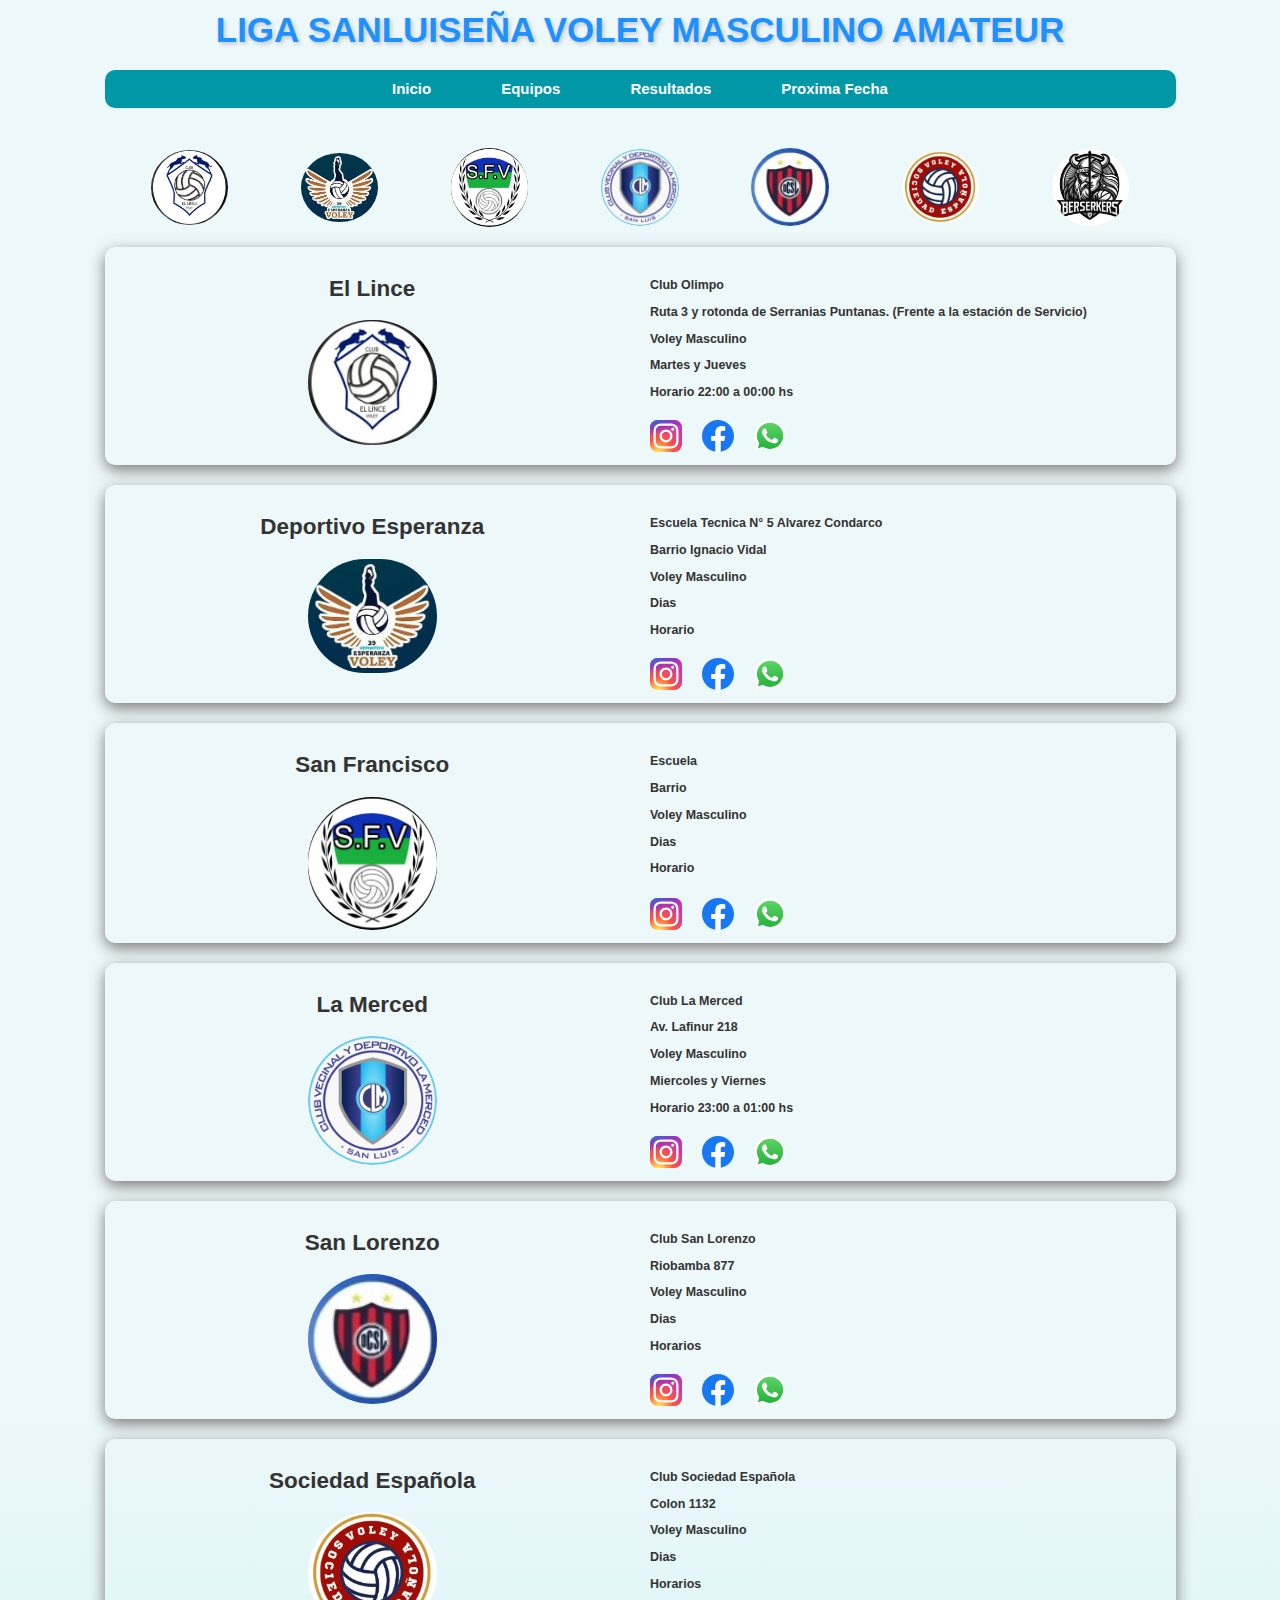
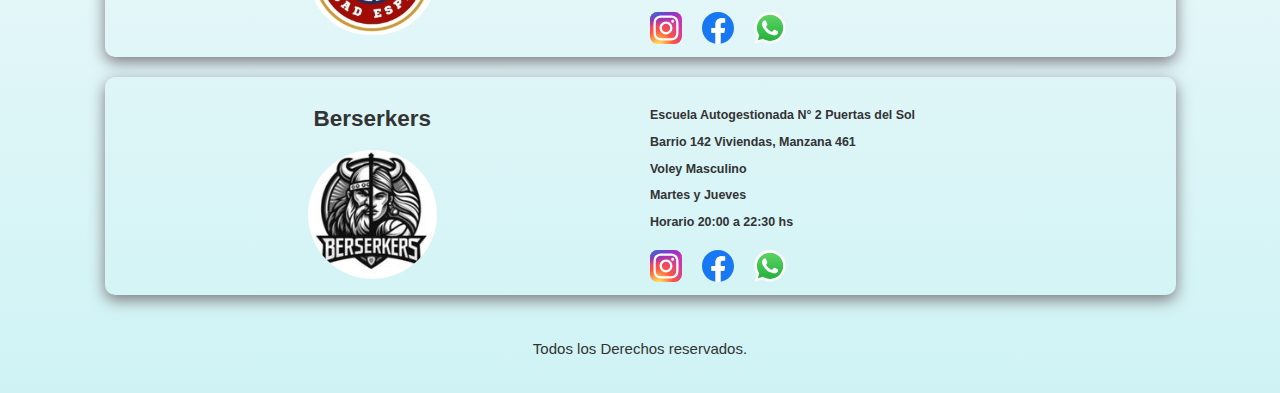
==== commit aaa38777: "version 3.2" ====
--- a/equipos.html
+++ b/equipos.html
@@ -72,9 +72,9 @@
                     <img src="./svg/facebook.svg">
                 </a>
 
-                <a href="#" /*target="_blank"*/>
-                    <img src="./svg/twitter.svg">
-                </a>
+                <!-- <a href="#" /*target="_blank"*/>
+                    <img src="./svg/twitter.svg">
+                </a> -->
 
                 <a href="#" /*target="_blank"*/>
                     <img src="./svg/whatsapp.svg">
@@ -111,9 +111,9 @@
                     <img src="./svg/facebook.svg">
                 </a>
 
-                <a href="#" /*target="_blank"*/>
-                    <img src="./svg/twitter.svg">
-                </a>
+                <!-- <a href="#" /*target="_blank"*/>
+                    <img src="./svg/twitter.svg">
+                </a> -->
 
                 <a href="#" /*target="_blank"*/>
                     <img src="./svg/whatsapp.svg">
@@ -150,9 +150,9 @@
                     <img src="./svg/facebook.svg">
                 </a>
 
-                <a href="#" /*target="_blank"*/>
-                    <img src="./svg/twitter.svg">
-                </a>
+                <!-- <a href="#" /*target="_blank"*/>
+                    <img src="./svg/twitter.svg">
+                </a> -->
 
                 <a href="#" /*target="_blank"*/>
                     <img src="./svg/whatsapp.svg">
@@ -189,9 +189,9 @@
                     <img src="./svg/facebook.svg">
                 </a>
 
-                <a href="#" /*target="_blank"*/>
-                    <img src="./svg/twitter.svg">
-                </a>
+                <!-- <a href="#" /*target="_blank"*/>
+                    <img src="./svg/twitter.svg">
+                </a> -->
 
                 <a href="#" /*target="_blank"*/>
                     <img src="./svg/whatsapp.svg">
@@ -228,9 +228,9 @@
                     <img src="./svg/facebook.svg">
                 </a>
 
-                <a href="#" /*target="_blank"*/>
-                    <img src="./svg/twitter.svg">
-                </a>
+                <!-- <a href="#" /*target="_blank"*/>
+                    <img src="./svg/twitter.svg">
+                </a> -->
 
                 <a href="#" /*target="_blank"*/>
                     <img src="./svg/whatsapp.svg">
@@ -267,9 +267,9 @@
                     <img src="./svg/facebook.svg">
                 </a>
 
-                <a href="#" /*target="_blank"*/>
-                    <img src="./svg/twitter.svg">
-                </a>
+                <!-- <a href="#" /*target="_blank"*/>
+                    <img src="./svg/twitter.svg">
+                </a> -->
 
                 <a href="#" /*target="_blank"*/>
                     <img src="./svg/whatsapp.svg">
@@ -306,9 +306,9 @@
                     <img src="./svg/facebook.svg">
                 </a>
 
-                <a href="#" /*target="_blank"*/>
-                    <img src="./svg/twitter.svg">
-                </a>
+                <!-- <a href="#" /*target="_blank"*/>
+                    <img src="./svg/twitter.svg">
+                </a> -->
 
                 <a href="#" /*target="_blank"*/>
                     <img src="./svg/whatsapp.svg">
--- a/css/style.css
+++ b/css/style.css
@@ -301,3 +301,17 @@
     justify-content: start;
     gap: 2rem;    
 }
+@media (max-width: 768px) {
+    .iconos {
+        /* margin-left: auto;
+        margin-right: auto; */
+        width: 65%;
+    }
+}
+@media (min-width: 768px) {
+    .iconos {
+        /* margin-left: auto;
+        margin-right: auto; */
+        width: 85%;        
+    }    
+}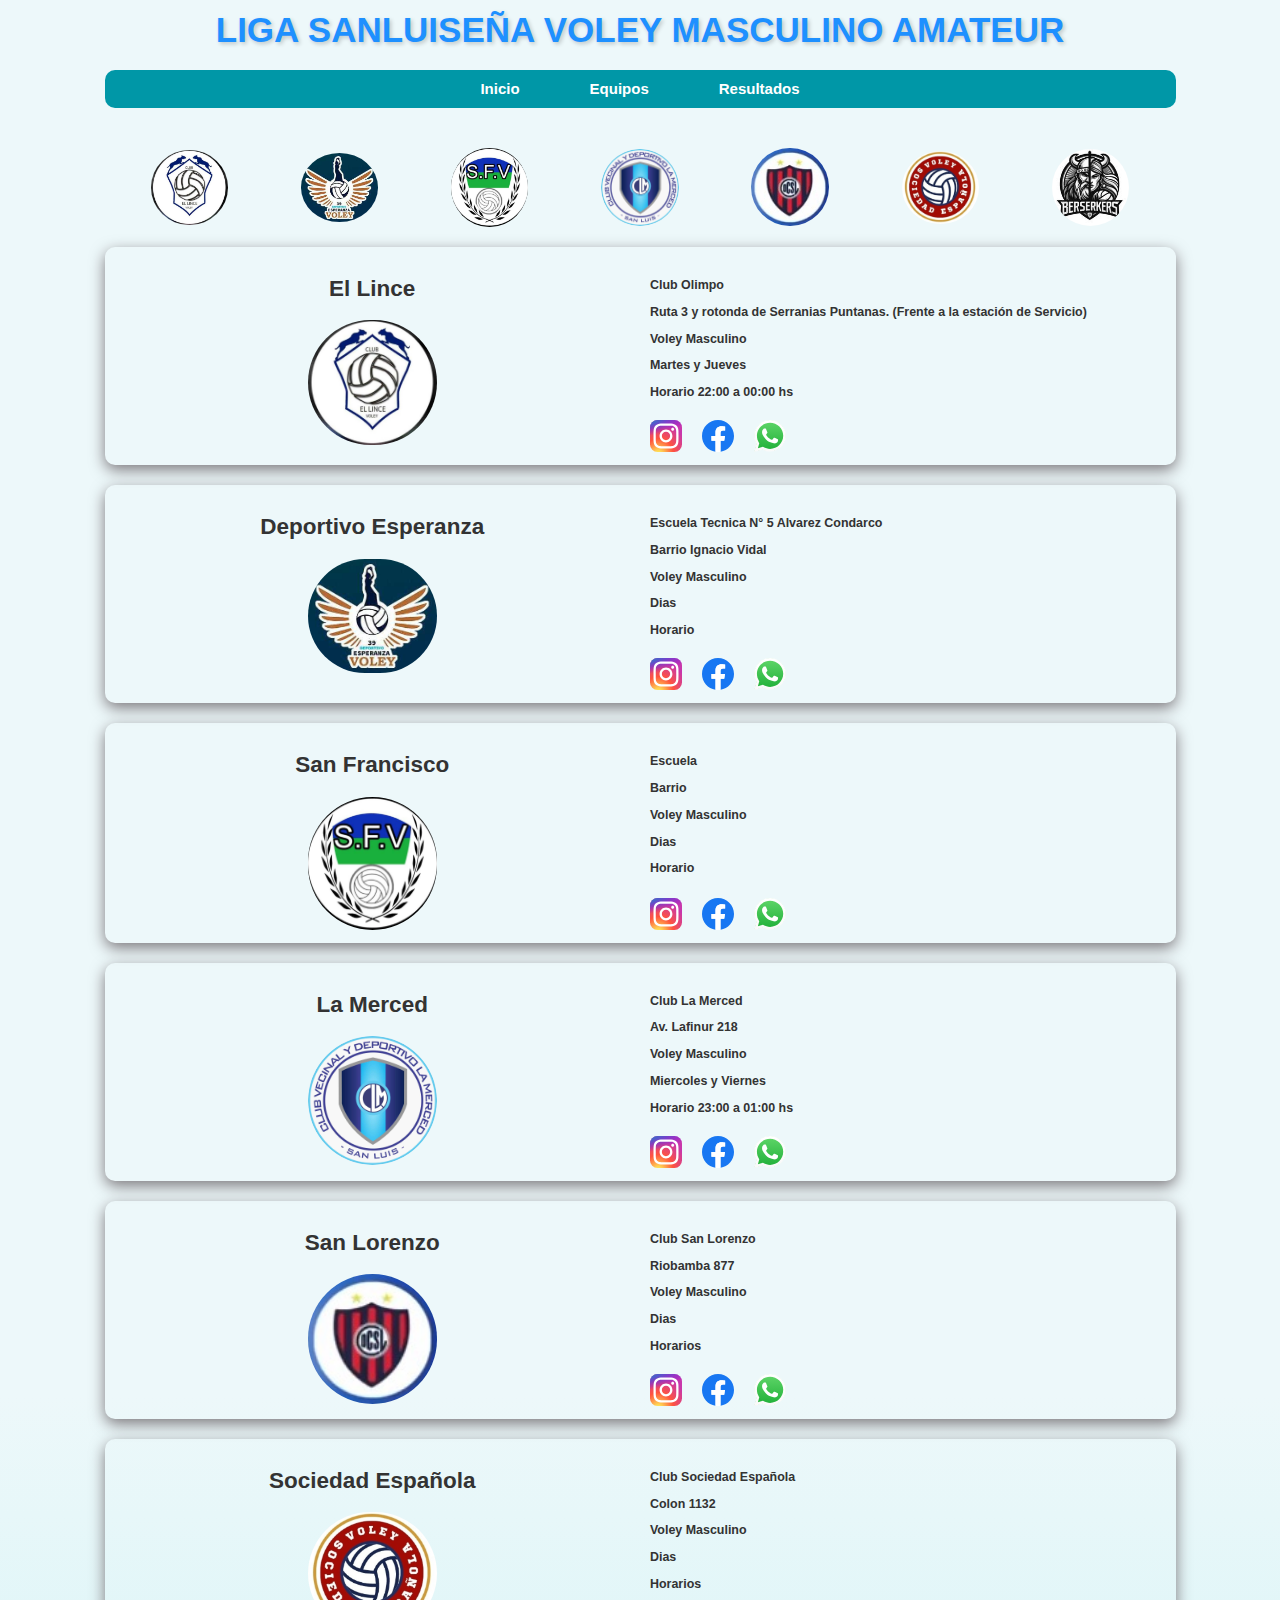
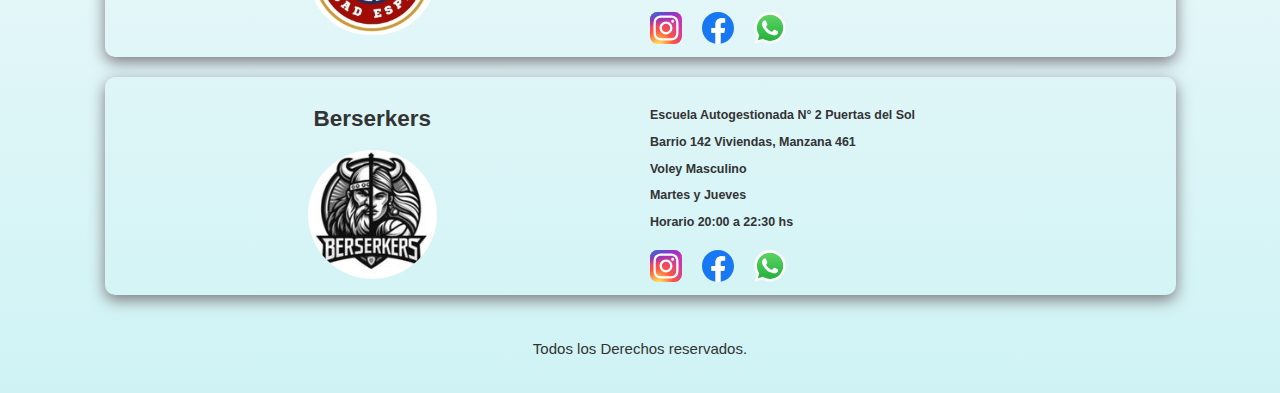
==== commit 9012ed76: "version 3.3" ====
--- a/equipos.html
+++ b/equipos.html
@@ -23,7 +23,7 @@
             <a href="index.html">Inicio</a>
             <a href="equipos.html">Equipos</a>
             <a href="resultados.html">Resultados</a>
-            <a href="#proxima.html">Proxima Fecha</a>
+            <!-- <a href="#proxima.html">Proxima Fecha</a> -->
             <!-- <a href="posiciones.html">Posiciones</a> -->
 
         </div>
--- a/css/style.css
+++ b/css/style.css
@@ -301,17 +301,3 @@
     justify-content: start;
     gap: 2rem;    
 }
-@media (max-width: 768px) {
-    .iconos {
-        /* margin-left: auto;
-        margin-right: auto; */
-        width: 65%;
-    }
-}
-@media (min-width: 768px) {
-    .iconos {
-        /* margin-left: auto;
-        margin-right: auto; */
-        width: 85%;        
-    }    
-}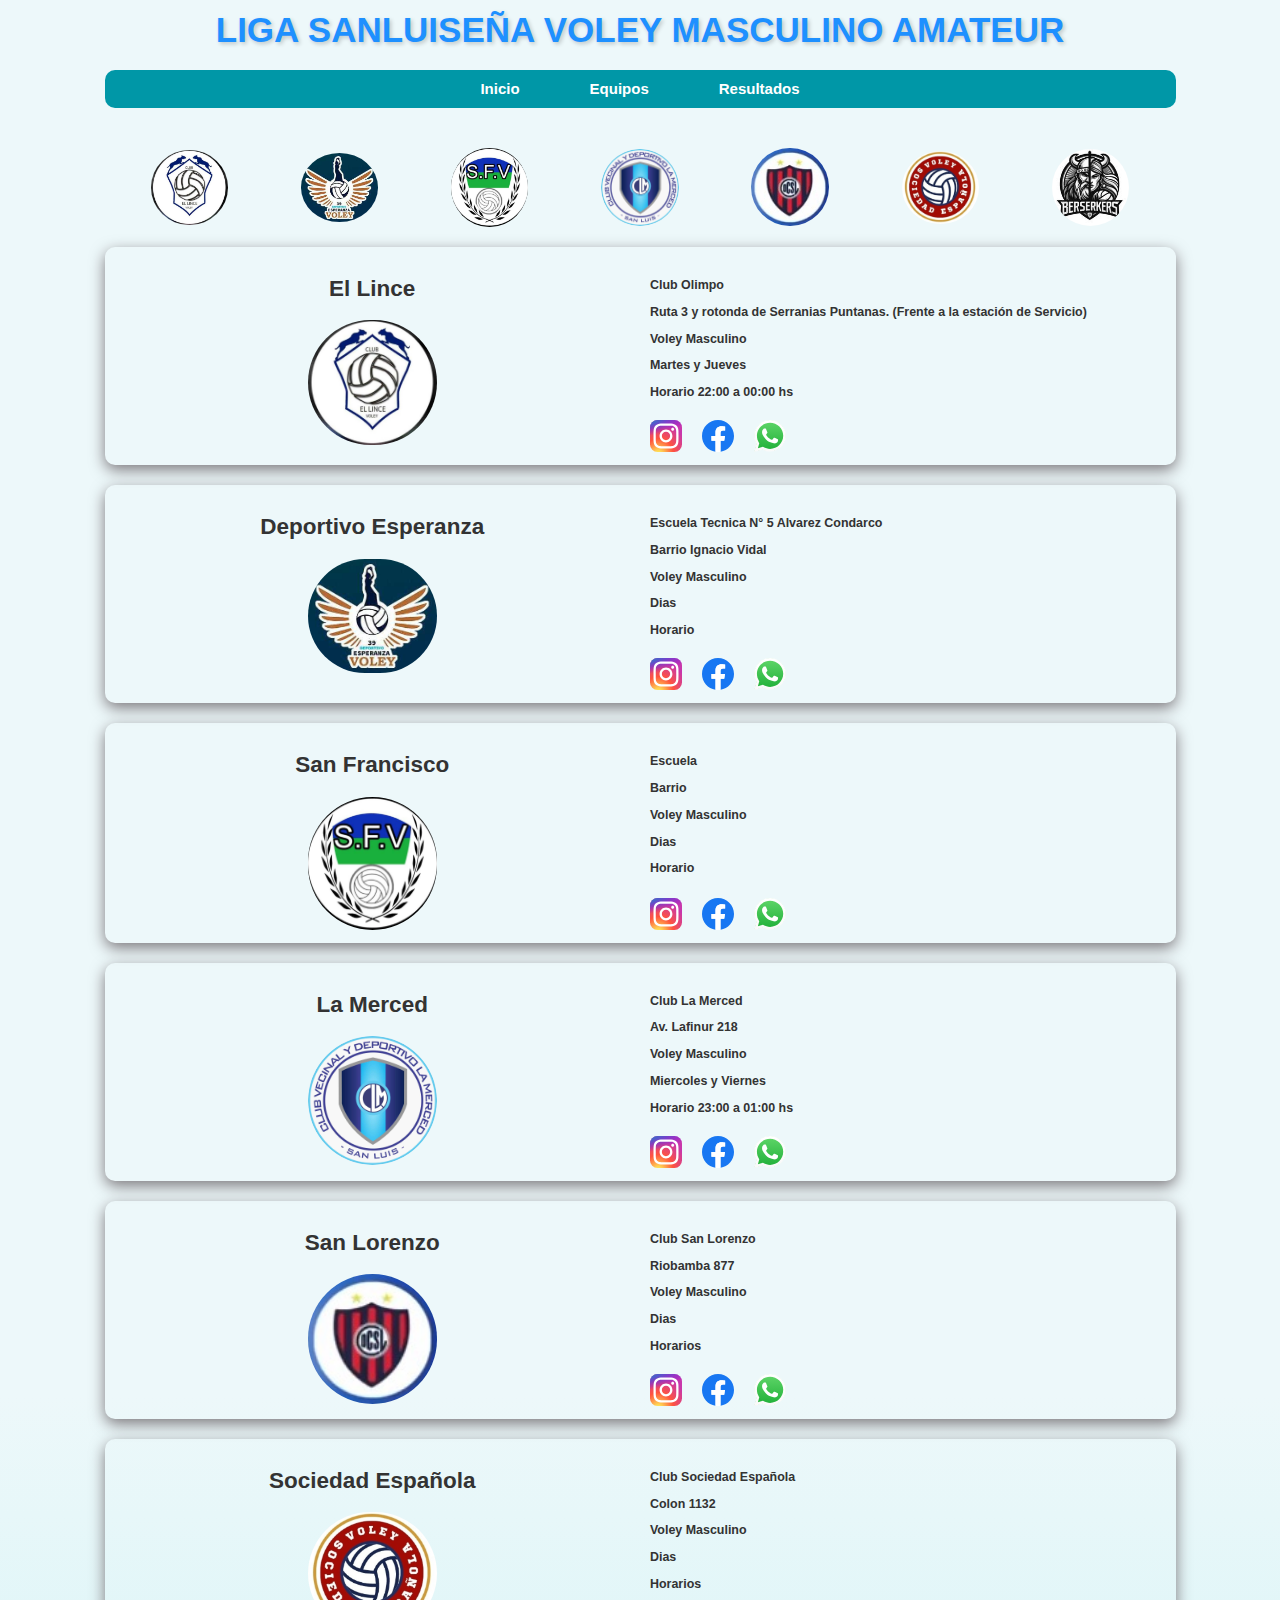
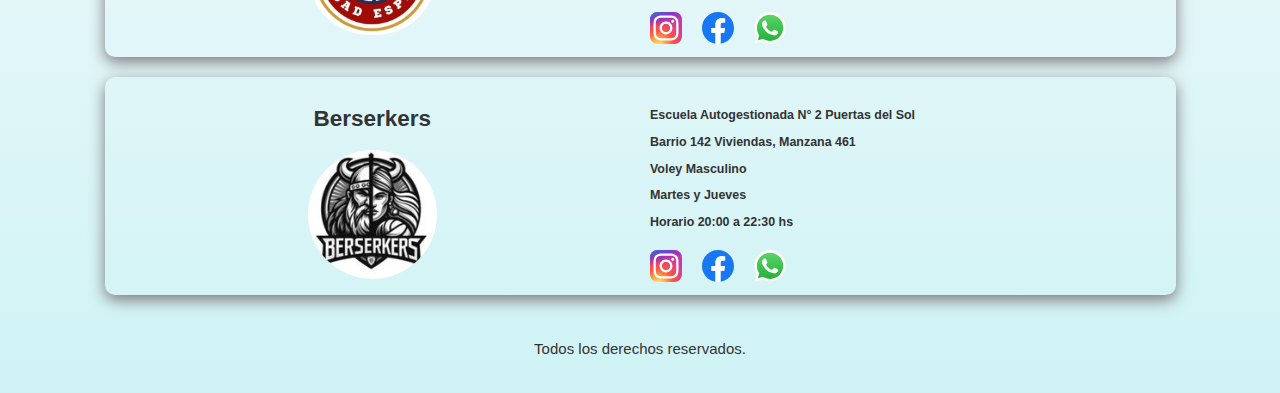
==== commit 1d0b5ada: "version 3.5" ====
--- a/equipos.html
+++ b/equipos.html
@@ -350,7 +350,7 @@
 
 
     <footer class="footer">
-        <p>Todos los Derechos reservados.</p>
+        <p>Todos los derechos reservados.</p>
     </footer>
 
 </body>
--- a/css/style.css
+++ b/css/style.css
@@ -46,6 +46,10 @@
     margin: 3rem;
 }
 
+h2 {
+    text-align: center;
+}
+
 .titulo {
     font-size: 3.5rem;
     color: #1e90ff;
@@ -301,3 +305,57 @@
     justify-content: start;
     gap: 2rem;    
 }
+
+/** Contacto **/
+.formulario {
+    background-color: var(--gris);
+    width: min( 60rem, 100% ); /*Utiliza el valor mas pequeño*/
+    margin: 0 auto;
+    padding: 2rem;
+    border-radius: 1rem;
+}
+.formulario fieldset {
+    border: none;
+}
+.formulario legend {
+    text-align: center;
+    font-size: 1.8rem;
+    text-transform: uppercase;
+    font-weight: 700;
+    margin-bottom: 1rem;
+    color: var(--primario);
+}
+
+@media (min-width: 768px) {
+    .contenedor-campos {
+        display: grid;
+        grid-template-columns: repeat(2, 1fr);
+        grid-template-rows: auto auto 20rem;
+        column-gap: 1rem /*Separacion de las columnas*/
+    }
+    
+    .campo:nth-child(3),/*Selecciona el 3er campo*/
+    .campo:nth-child(4) { /*Selecciona el 4to campo*/
+        grid-column: 1 / 3;
+    } 
+
+}
+.campo {
+    margin-bottom: 1rem;
+}
+.campo label {
+    color: var(--blanco);
+    font-weight: bold;
+    margin-bottom: .5rem;
+    display: block;
+}
+.campo textarea {
+    height: 20rem;
+}
+
+.input-text {
+    width: 100%;
+    border: none;
+    padding: 1.5rem;
+    border-radius: .5rem;
+}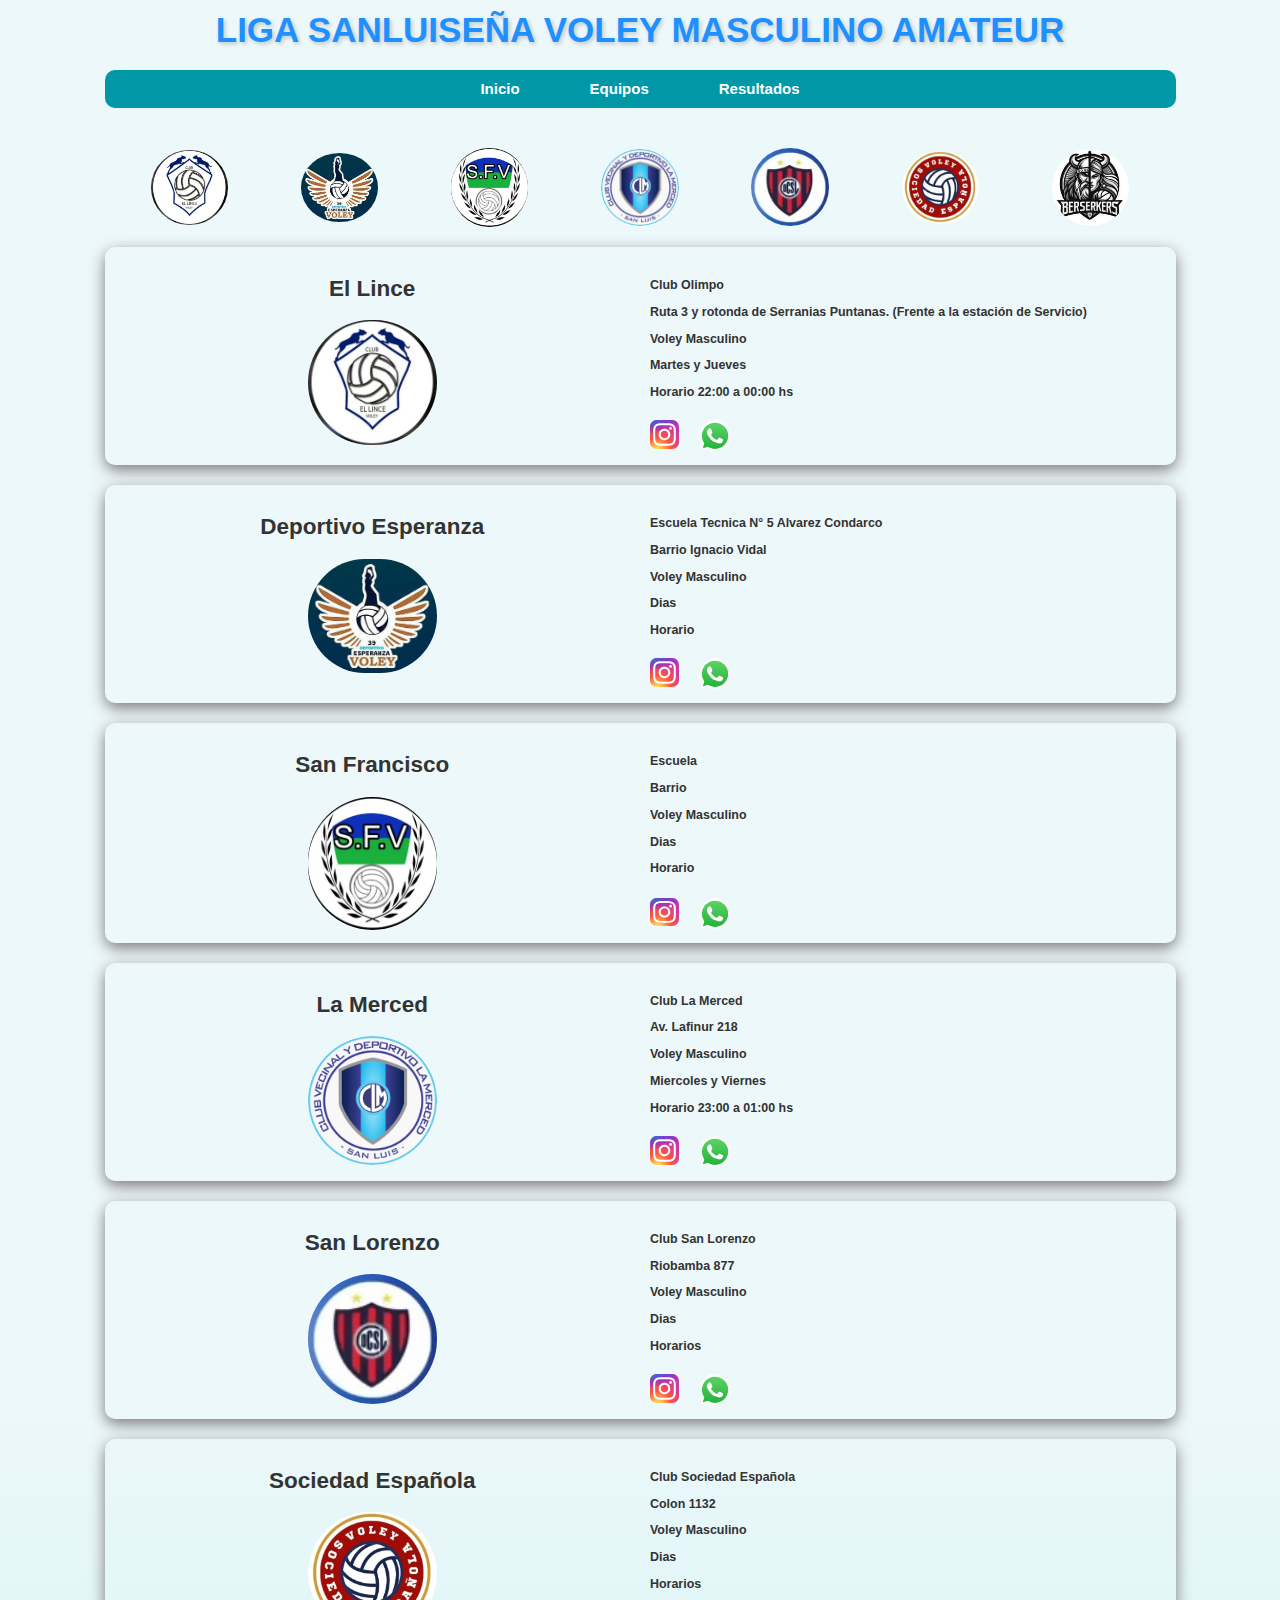
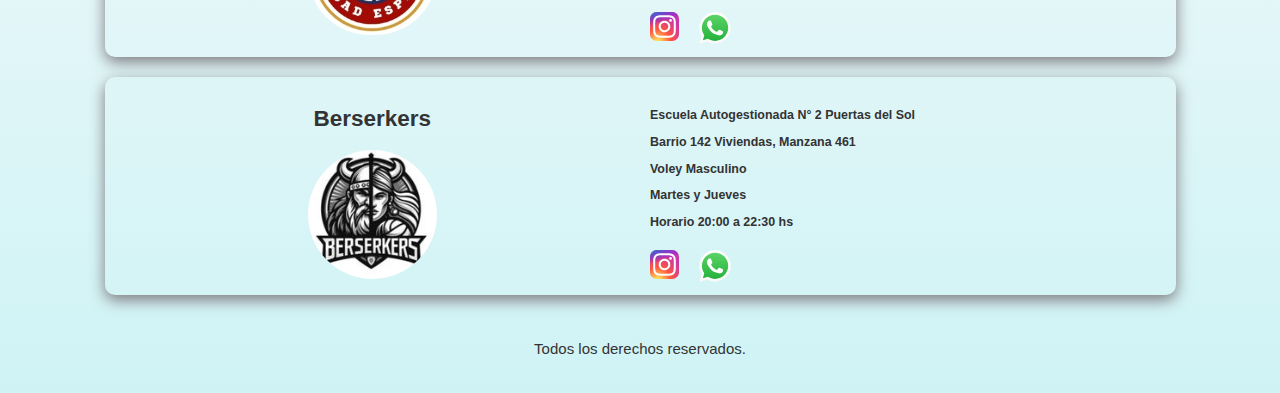
==== commit aee4712d: "version 3.8" ====
--- a/equipos.html
+++ b/equipos.html
@@ -68,9 +68,9 @@
                     <img src="./svg/instagram.svg">
                 </a>
 
-                <a href="#" /*target="_blank"*/>
-                    <img src="./svg/facebook.svg">
-                </a>
+                <!-- <a href="#" /*target="_blank"*/>
+                    <img src="./svg/facebook.svg">
+                </a> -->
 
                 <!-- <a href="#" /*target="_blank"*/>
                     <img src="./svg/twitter.svg">
@@ -107,9 +107,9 @@
                     <img src="./svg/instagram.svg">
                 </a>
 
-                <a href="#" /*target="_blank"*/>
-                    <img src="./svg/facebook.svg">
-                </a>
+                <!-- <a href="#" /*target="_blank"*/>
+                    <img src="./svg/facebook.svg">
+                </a> -->
 
                 <!-- <a href="#" /*target="_blank"*/>
                     <img src="./svg/twitter.svg">
@@ -146,9 +146,9 @@
                     <img src="./svg/instagram.svg">
                 </a>
 
-                <a href="#" /*target="_blank"*/>
-                    <img src="./svg/facebook.svg">
-                </a>
+                <!-- <a href="#" /*target="_blank"*/>
+                    <img src="./svg/facebook.svg">
+                </a> -->
 
                 <!-- <a href="#" /*target="_blank"*/>
                     <img src="./svg/twitter.svg">
@@ -185,9 +185,9 @@
                     <img src="./svg/instagram.svg">
                 </a>
 
-                <a href="#" /*target="_blank"*/>
-                    <img src="./svg/facebook.svg">
-                </a>
+                <!-- <a href="#" /*target="_blank"*/>
+                    <img src="./svg/facebook.svg">
+                </a> -->
 
                 <!-- <a href="#" /*target="_blank"*/>
                     <img src="./svg/twitter.svg">
@@ -224,9 +224,9 @@
                     <img src="./svg/instagram.svg">
                 </a>
 
-                <a href="#" /*target="_blank"*/>
-                    <img src="./svg/facebook.svg">
-                </a>
+                <!-- <a href="#" /*target="_blank"*/>
+                    <img src="./svg/facebook.svg">
+                </a> -->
 
                 <!-- <a href="#" /*target="_blank"*/>
                     <img src="./svg/twitter.svg">
@@ -263,9 +263,9 @@
                     <img src="./svg/instagram.svg">
                 </a>
 
-                <a href="#" /*target="_blank"*/>
-                    <img src="./svg/facebook.svg">
-                </a>
+                <!-- <a href="#" /*target="_blank"*/>
+                    <img src="./svg/facebook.svg">
+                </a> -->
 
                 <!-- <a href="#" /*target="_blank"*/>
                     <img src="./svg/twitter.svg">
@@ -302,9 +302,9 @@
                     <img src="./svg/instagram.svg">
                 </a>
 
-                <a href="#" /*target="_blank"*/>
-                    <img src="./svg/facebook.svg">
-                </a>
+                <!-- <a href="#" /*target="_blank"*/>
+                    <img src="./svg/facebook.svg">
+                </a> -->
 
                 <!-- <a href="#" /*target="_blank"*/>
                     <img src="./svg/twitter.svg">
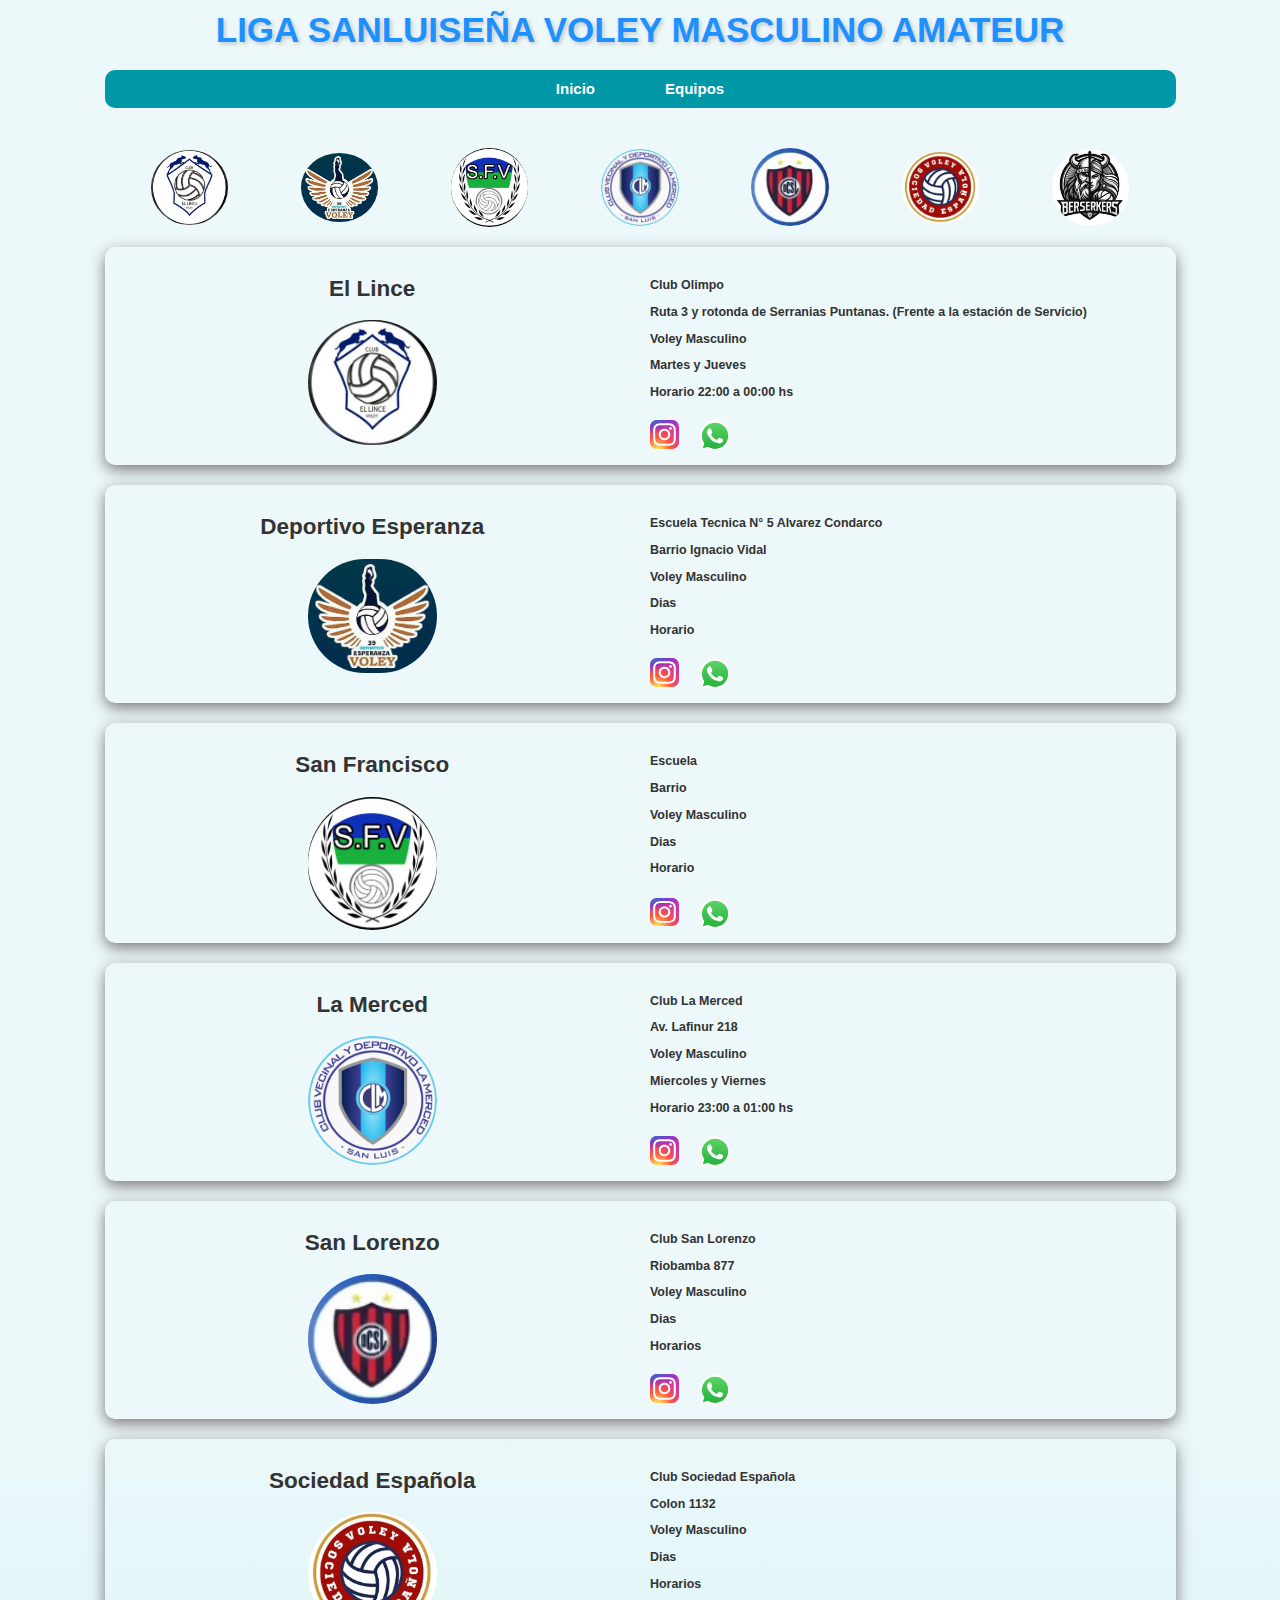
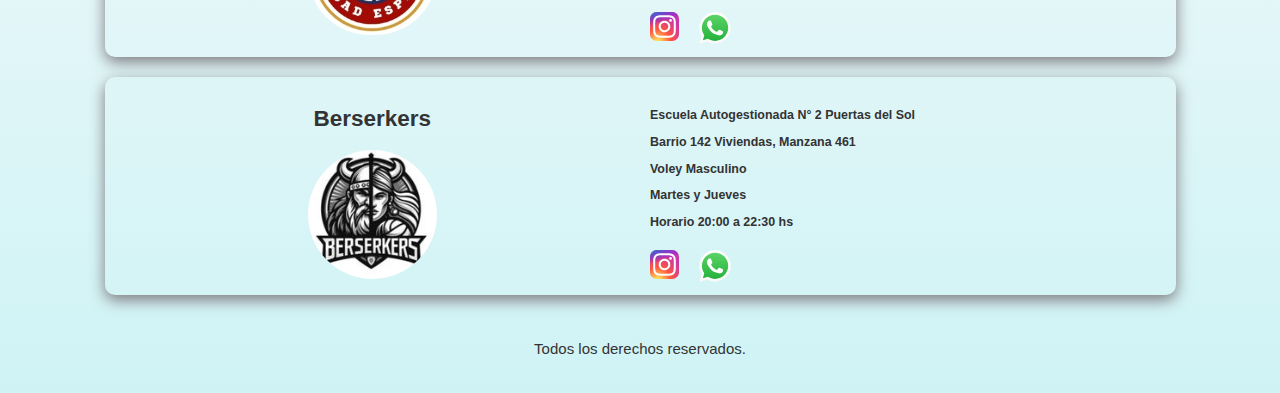
==== commit 57b443c0: "version 5.1" ====
--- a/equipos.html
+++ b/equipos.html
@@ -22,7 +22,7 @@
         <div class="navbar nav-responsive  contenedor">
             <a href="index.html">Inicio</a>
             <a href="equipos.html">Equipos</a>
-            <a href="resultados.html">Resultados</a>
+            <!-- <a href="resultados.html">Resultados</a> -->
             <!-- <a href="#proxima.html">Proxima Fecha</a> -->
             <!-- <a href="posiciones.html">Posiciones</a> -->
 
--- a/css/style.css
+++ b/css/style.css
@@ -42,9 +42,6 @@
     margin: auto;
 } 
 
-hr {
-    margin: 3rem;
-}
 
 h2 {
     text-align: center;
@@ -60,6 +57,15 @@
     text-shadow: 2px 2px 4px rgba(0, 0, 0, 0.2);
 }
 
+/** Degradar **/
+.degrado {
+    background: linear-gradient(#eff1ff, #000);
+    -webkit-background-clip: text;
+    background-clip: text;
+    /* -webkit-text-fill-color: transparent; */
+    -webkit-text-fill-color: silver;    
+    text-decoration: line-through;
+}
 
 
 /** Navegacion **/
@@ -141,6 +147,19 @@
     }
 }
 
+/** Información Proxima Fecha **/
+.proxim {
+    font-family: Arial, Helvetica, sans-serif;
+    font-size: 2rem;
+    text-transform: uppercase;    
+}
+hr {
+    width: 85%;
+    margin: auto;
+    margin-top: 2rem;
+}
+
+
 
 /** Tabla de Posiciones **/
 
@@ -229,10 +248,6 @@
     }    
 }
 
-span {
-    font-weight: bold;
-}
-
 /** Imagenes **/
 
 .img_fechas {
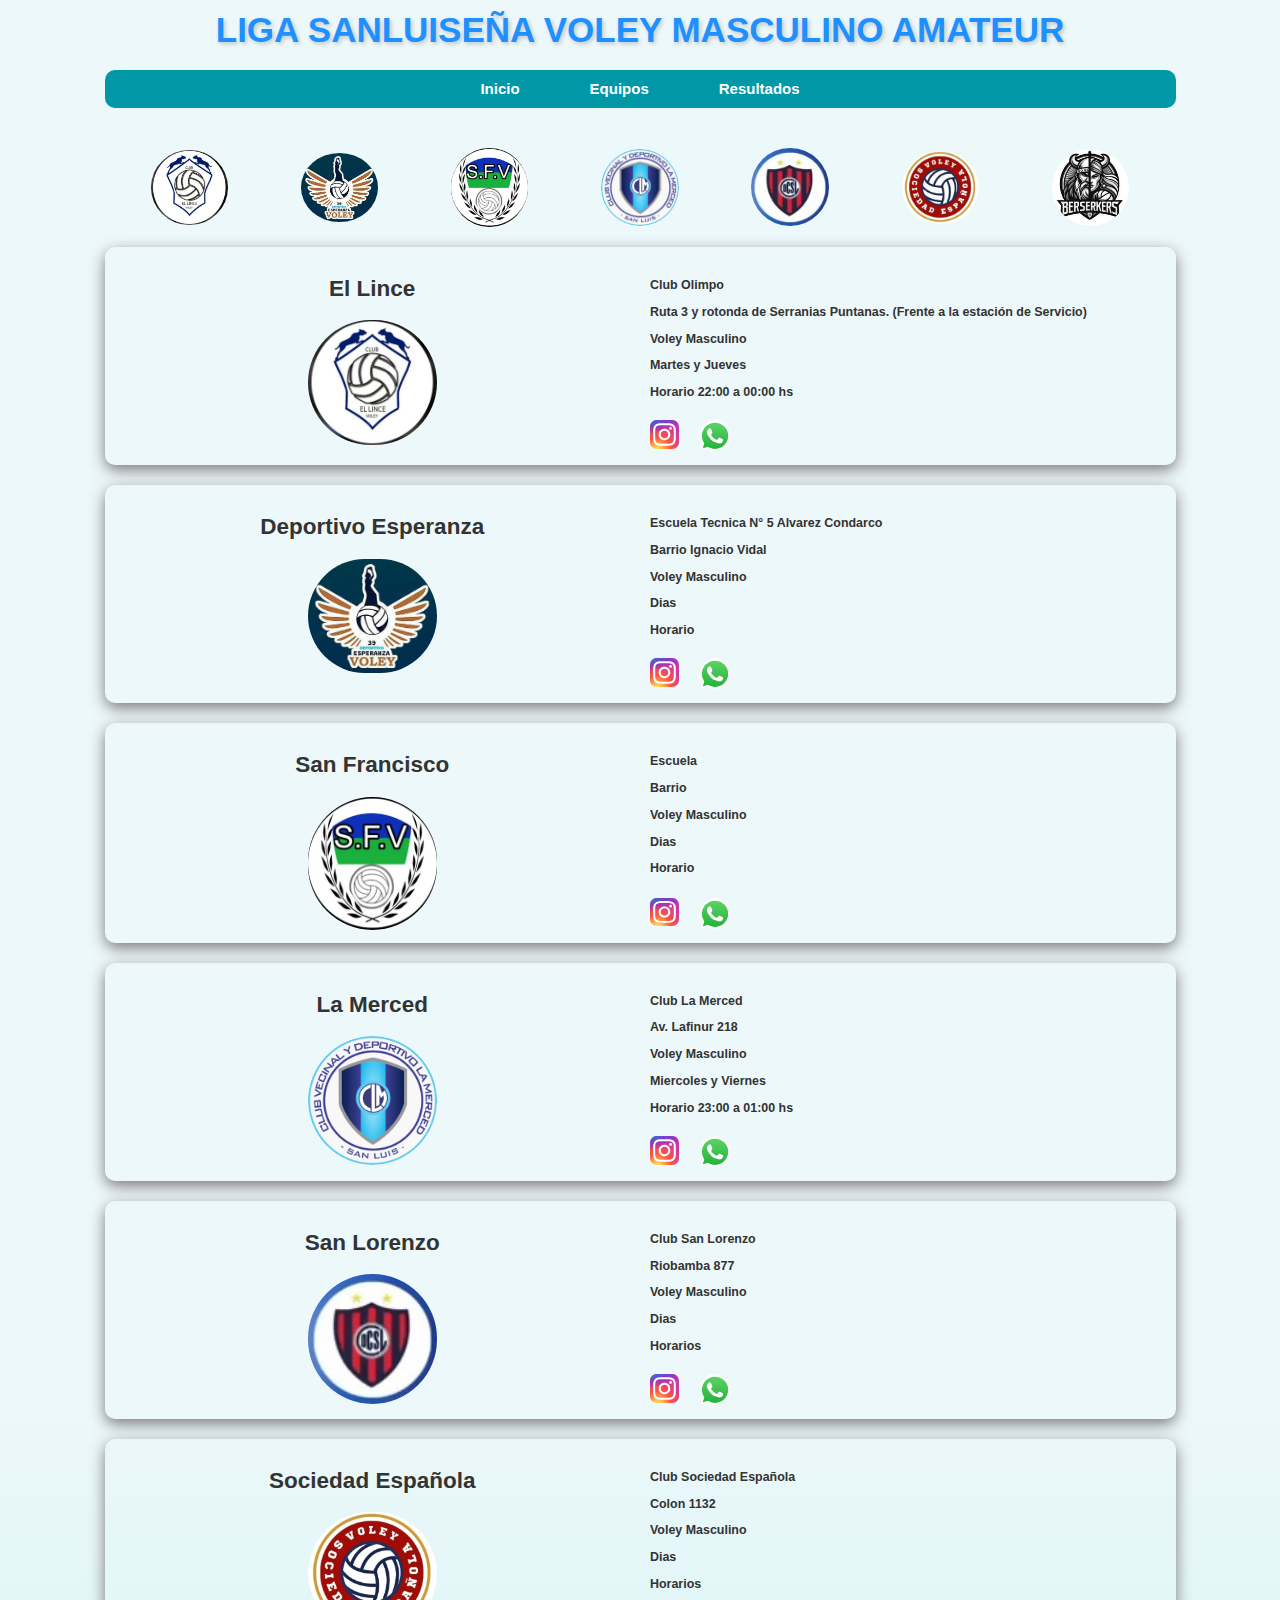
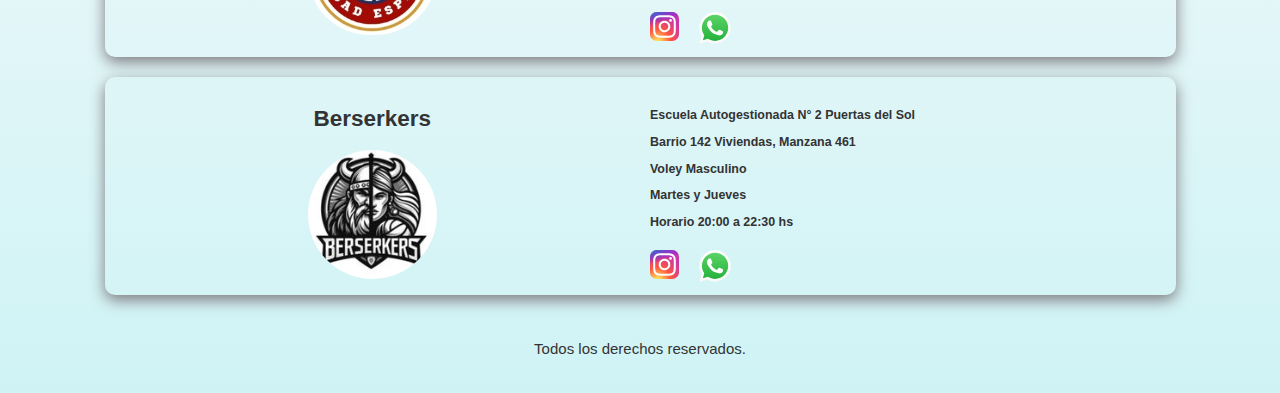
==== commit 88262e66: "version 5.2" ====
--- a/equipos.html
+++ b/equipos.html
@@ -22,7 +22,7 @@
         <div class="navbar nav-responsive  contenedor">
             <a href="index.html">Inicio</a>
             <a href="equipos.html">Equipos</a>
-            <!-- <a href="resultados.html">Resultados</a> -->
+            <a href="resultados.html">Resultados</a>
             <!-- <a href="#proxima.html">Proxima Fecha</a> -->
             <!-- <a href="posiciones.html">Posiciones</a> -->
 
